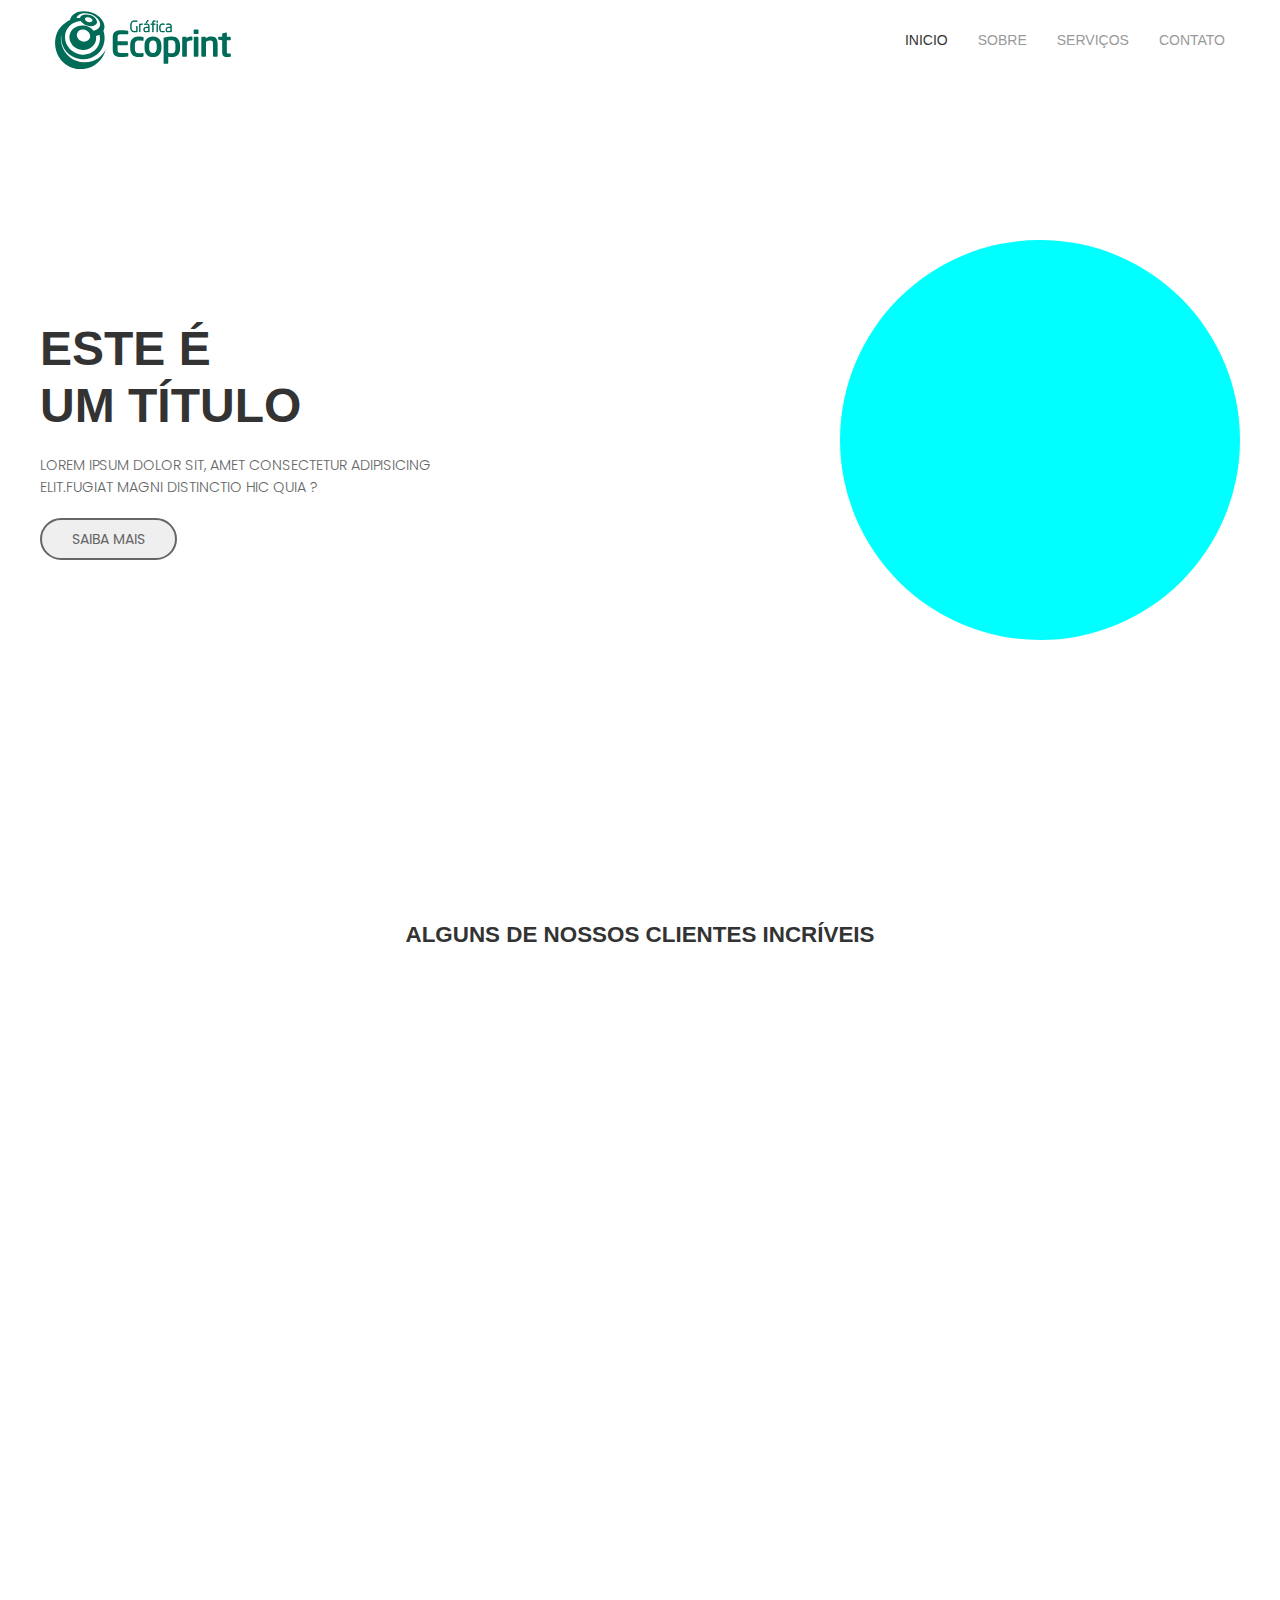
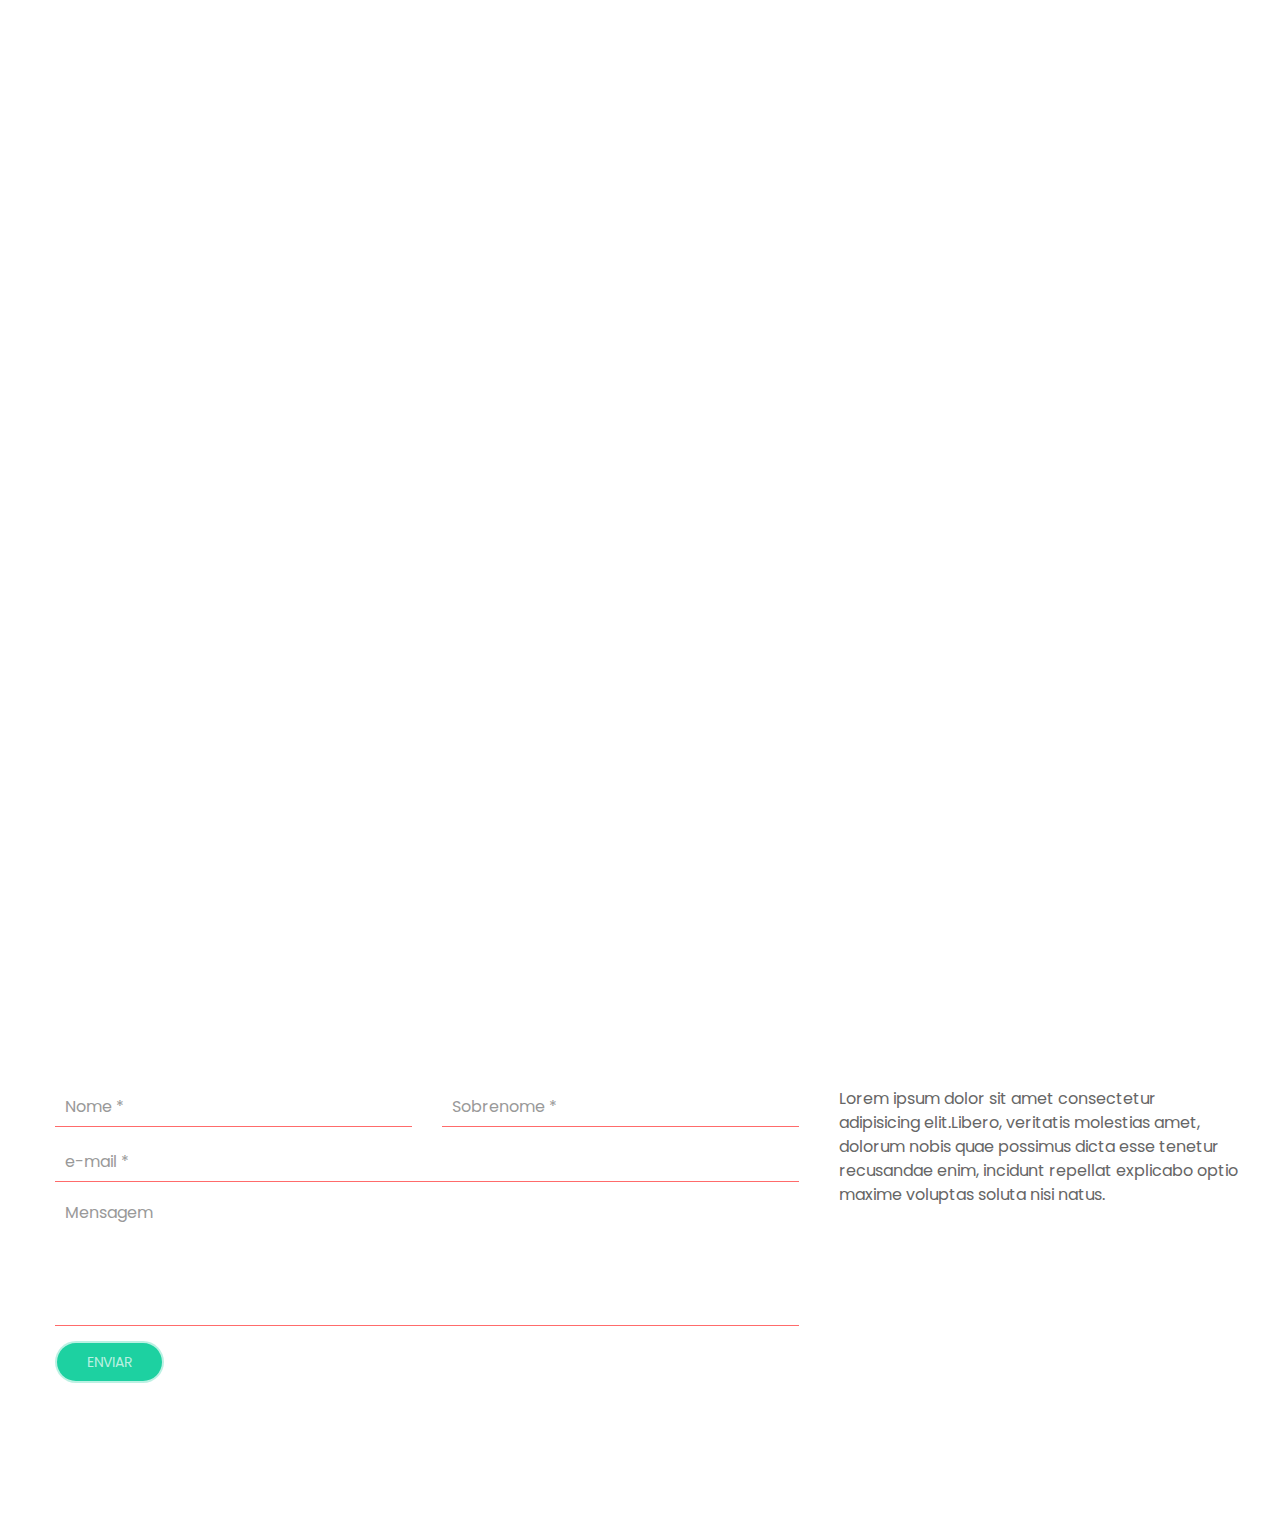
==== index.html @ ef85178a "adicionado form na home e correções no layout" ====
<!DOCTYPE html>
<html lang="pt-br">

<head>
    <meta charset="UTF-8">
    <meta name="viewport" content="width=device-width, initial-scale=1.0">
    <link rel="stylesheet" href="lib/css/style.css">
    <script src="lib/js/uikit.js"></script>
    <script src="lib/js/uikit-icons.js"></script>
</head>

<body>
    <header class="uk-container">
        <div class="uk-position-relative">
            <div class="uk-navbar-left">
                <a class="uk-navbar-item uk-logo" href="#"> <img src="lib/images/logoEcoprint.svg" alt="Bem Vindo à gráfica Ecoprint"> </a>
            </div>
            <div class="uk-position-top">
                <nav class="uk-navbar-container uk-navbar-transparent" uk-navbar>
                    <div class="uk-navbar-right">
                        <ul class="uk-navbar-nav">
                            <li class="uk-active"><a href="#"> Inicio</a></li>
                            <li><a href="#"> Sobre</a></li>
                            <li><a href="servicos.html"> Serviços</a></li>
                            <li><a href="#"> Contato</a></li>
                        </ul>
                    </div>
                </nav>
            </div>
        </div>
        <section class="section uk-section uk-flex uk-flex-row">
            <header class="uk-panel uk-panel-box">
                <h1> Este é <br> um Título</h1>
                <p> Lorem ipsum dolor sit, amet consectetur adipisicing elit.Fugiat magni distinctio hic quia ?</p>
                <button class="uk-button ecoBtn ">Saiba Mais</button>
            </header>
            <div class="objCircle"></div>
        </section>
    </header>
    <div class="uk-padding"></div>
    <section class="uk-container">
        <header class="uk-text-center uk-padding " uk-scrollspy="cls: uk-animation-slide-bottom; repeat: false; delay: 700; offset: 1303">
            <h2 class=" uk-text-uppercase"> Alguns de nossos clientes incríveis</h2>
        </header>
        <div uk-slider="autoplay:true; autoplay-interval: 3000 " uk-scrollspy="cls: uk-animation-slide-top; repeat: false; delay: 700">
            <ul class="uk-slider-items uk-child-width-1-5@s uk-child-width-1-3 uk-grid-small " uk-grid>
                <li>
                    <div>
                        <img src="lib/images/customer/farmace.png " alt="Farmace ">
                    </div>
                </li>
                <li>
                    <div>
                        <img src="lib/images/customer/sabao-jua.png " alt="Sabão Jua">
                    </div>
                </li>
                <li>
                    <div>
                        <img src="lib/images/customer/unimed.png " alt="Unimed">
                    </div>
                </li>
                <li>
                    <div>
                        <img src="lib/images/customer/vicente lemos.png " alt="Vicente Lemos ">
                    </div>
                </li>
                <li>
                    <div>
                        <img src="lib/images/customer/clinica de olhos.png " alt="Cclinica de olhos ">
                    </div>
                </li>
                <li>
                    <div>
                        <img src="lib/images/customer/clinimagem.png " alt="Clinimagem ">
                    </div>
                </li>
                <li>
                    <div>
                        <img src="lib/images/customer/cajuina.png " alt="Cajuina São Geraldo ">
                    </div>
                </li>
            </ul>
        </div>
    </section>
    <!-- FIM cliente -->
    <div class="services uk-container uk-continer-xlarge ">
        <article class="uk-flex uk-flex-row uk-flex-wrap ">
            <div class="shape uk-float-right bgBlue" uk-scrollspy="cls: uk-animation-slide-left; repeat: false; delay: 1000">
                <img src="lib/images/machines/digital.png " alt="Impressora Plotter " width="600px ">
            </div>
            <div class="uk-align-center ">
                <header class="uk-text-center uk-text-left@s" uk-scrollspy="cls: uk-animation-slide-right; repeat: false; delay: 1000">
                    <h1 class="yellow "> Impressão<br> Digital </h1>
                    <p>Lorem ipsum dolor sit, amet consectetur<br> adipisicing elit.Fugiat magni distinctio hic quia ?</p>
                    <a href="servicos.html">
                        <button class="uk-button ecoBtn bgYellow uk-light "> Serviços </button>
                    </a>
                </header>
            </div>
        </article>
        <article class="uk-margin uk-flex uk-flex-row-reverse uk-flex-wrap ">
            <div class="shape uk-float-left bgPrimary" uk-scrollspy="cls: uk-animation-slide-right; repeat: false; delay: 1000">
                <img src="lib/images/machines/offset.png " alt="Impressora Offset " width="600px ">
            </div>
            <div class="uk-align-center ">
                <header class="uk-text-center uk-text-right@s " uk-scrollspy="cls: uk-animation-slide-left; repeat: false; delay: 1000">
                    <h1 class="blue "> Impressão<br>Offset</h1>
                    <p>
                        Lorem ipsum dolor sit, amet consectetur<br> adipisicing elit.Fugiat magni distinctio hic quia ?
                    </p>
                    <a href="servicos.html">
                        <button class=" uk-button ecoBtn bgBlue uk-light ">Serviços</button>
                    </a>
                </header>
            </div>
        </article>
        <article class="uk-margin uk-flex uk-flex-row uk-flex-wrap ">
            <div class="shape bgYellow uk-flex uk-flex-center " uk-scrollspy="cls: uk-animation-slide-left; repeat: false; delay: 1200">
                <img src="lib/images/machines/flexo.png " alt="Revisora " width="400px ">
            </div>
            <div class="uk-align-center ">
                <header class="uk-text-center uk-text-left@s " uk-scrollspy="cls: uk-animation-slide-right; repeat: false; delay: 1200">
                    <h1 class="red ">Impressão<br> Flexográfica</h1>
                    <p>
                        Lorem ipsum dolor sit, amet consectetur<br> adipisicing elit.Fugiat magni distinctio hic quia ?
                    </p>
                    <a href="servicos.html">
                        <button class="uk-button ecoBtn bgRed uk-light ">
                            Serviços
                        </button>
                    </a>
                </header>
            </div>
        </article>
    </div>
    <section class="uk-container uk-continer-xlarge uk-margin-xlarge-top uk-margin-xlarge-bottom uk-flex ">
        <div class="form uk-margin-right ">
            <form action=" " method="post " class="uk-grid-small " uk-grid>
                <div class="uk-width-1-2@s ">
                    <input class="uk-input " type="text " placeholder="Nome * " required>
                </div>
                <div class="uk-width-1-2@s ">
                    <input class="uk-input " type="text " placeholder="Sobrenome * " required>
                </div>
                <div class="uk-width-1-1@s ">
                    <input class="uk-input " type="email " placeholder="e-mail * " required>
                </div>
                <div>
                    <textarea class="uk-textarea " cols="70 " rows="5 " placeholder="Mensagem " required style="resize: none "></textarea>
                </div>
                <div>
                    <button class="uk-button ecoBtn bgPrimary uk-light ">Enviar</button>
                </div>
            </form>
        </div>
        <div class="info uk-width-responsive uk-margin-left ">
            Lorem ipsum dolor sit amet consectetur adipisicing elit.Libero, veritatis molestias amet, dolorum nobis quae possimus dicta esse tenetur recusandae enim, incidunt repellat explicabo optio maxime voluptas soluta nisi natus.
        </div>
    </section>
</body>

</html>
---- lib/css/style.css ----
@import url("root.css");
@import url("styleQuery.css");
@import url("uikit.css");
@import url("uikit-rtl.css");
.section {
    justify-content: space-between;
    align-items: center;
    min-height: 80vh;
}

.section header {
    min-width: 400px;
    max-width: 400px;
}

.section header h1 {
    font-size: 3em;
    font-weight: 800;
    text-transform: uppercase;
}

.section header p {
    font-size: .9em;
    font-weight: 300;
    text-transform: uppercase;
}

.ecoBtn {
    border-radius: 24px;
    border: 2px solid;
}

.objCircle {
    background-color: aqua;
    width: 400px;
    height: 400px;
    border-radius: 50%;
}

.uk-text-center h2 {
    font-size: 1.4em;
    font-weight: 600;
}

article {
    width: 100%;
    margin: 40px auto;
    display: flex;
    flex-direction: row;
    align-items: center;
    justify-content: space-between;
}

article header h1 {
    font-size: 2em;
    font-weight: 800;
    text-transform: uppercase;
}

.shape {
    border-radius: 12px;
    width: 600px;
}

.shape img {
    padding: 20px;
}

.services article {
    padding: 10px 0;
}

.uk-input,
.uk-textarea {
    border: none;
    border-bottom: solid 1.8px;
}

input:invalid,
textarea:invalid {
    color: var(--red);
    border-color: var(--red);
}


/* SERVICES */

.about h1 {
    color: white;
    font-weight: 700;
}

.border {
    margin: 0 auto 10px auto;
    border-radius: 50px;
    width: 200px;
    height: 5px;
    background-color: var(--green-hover);
}

.about p {
    width: 400px;
    text-align: center;
    margin: 0 auto;
    letter-spacing: 0.4px;
    color: white;
}


/* END SERVICES */
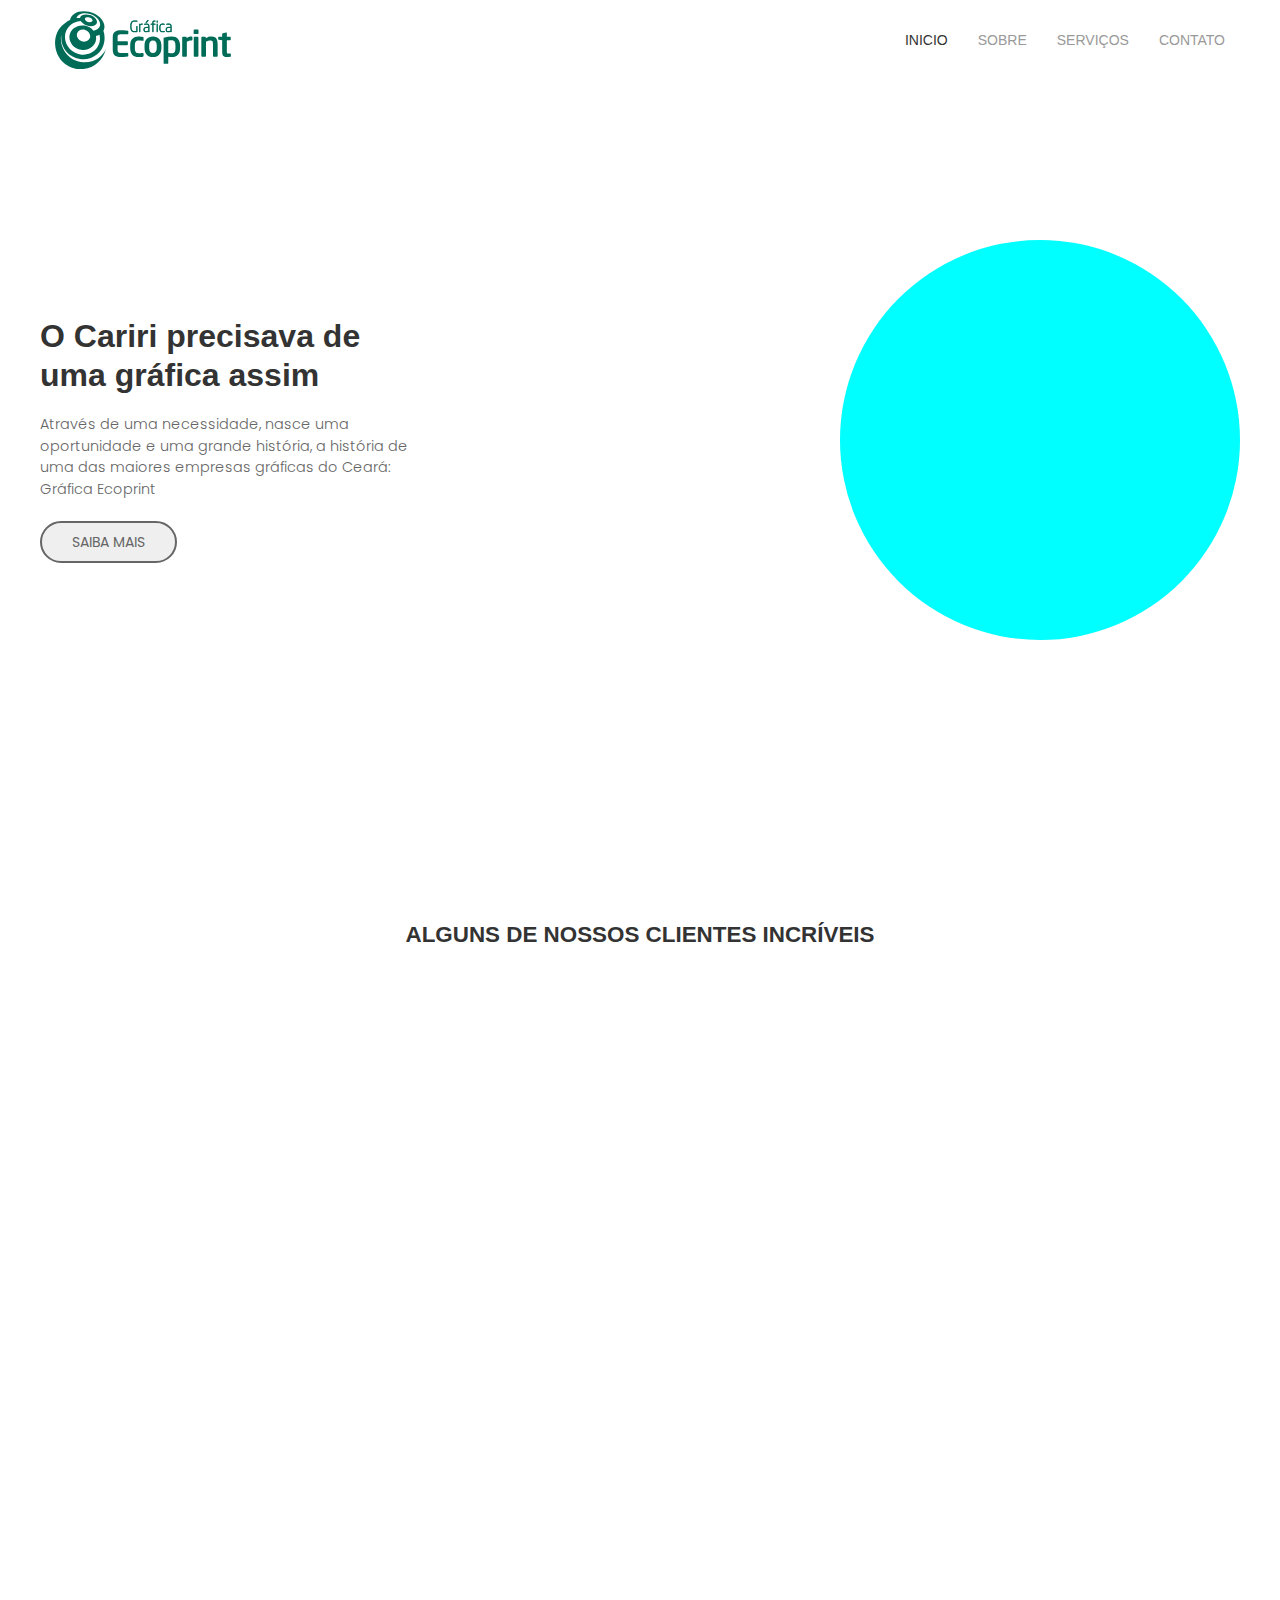
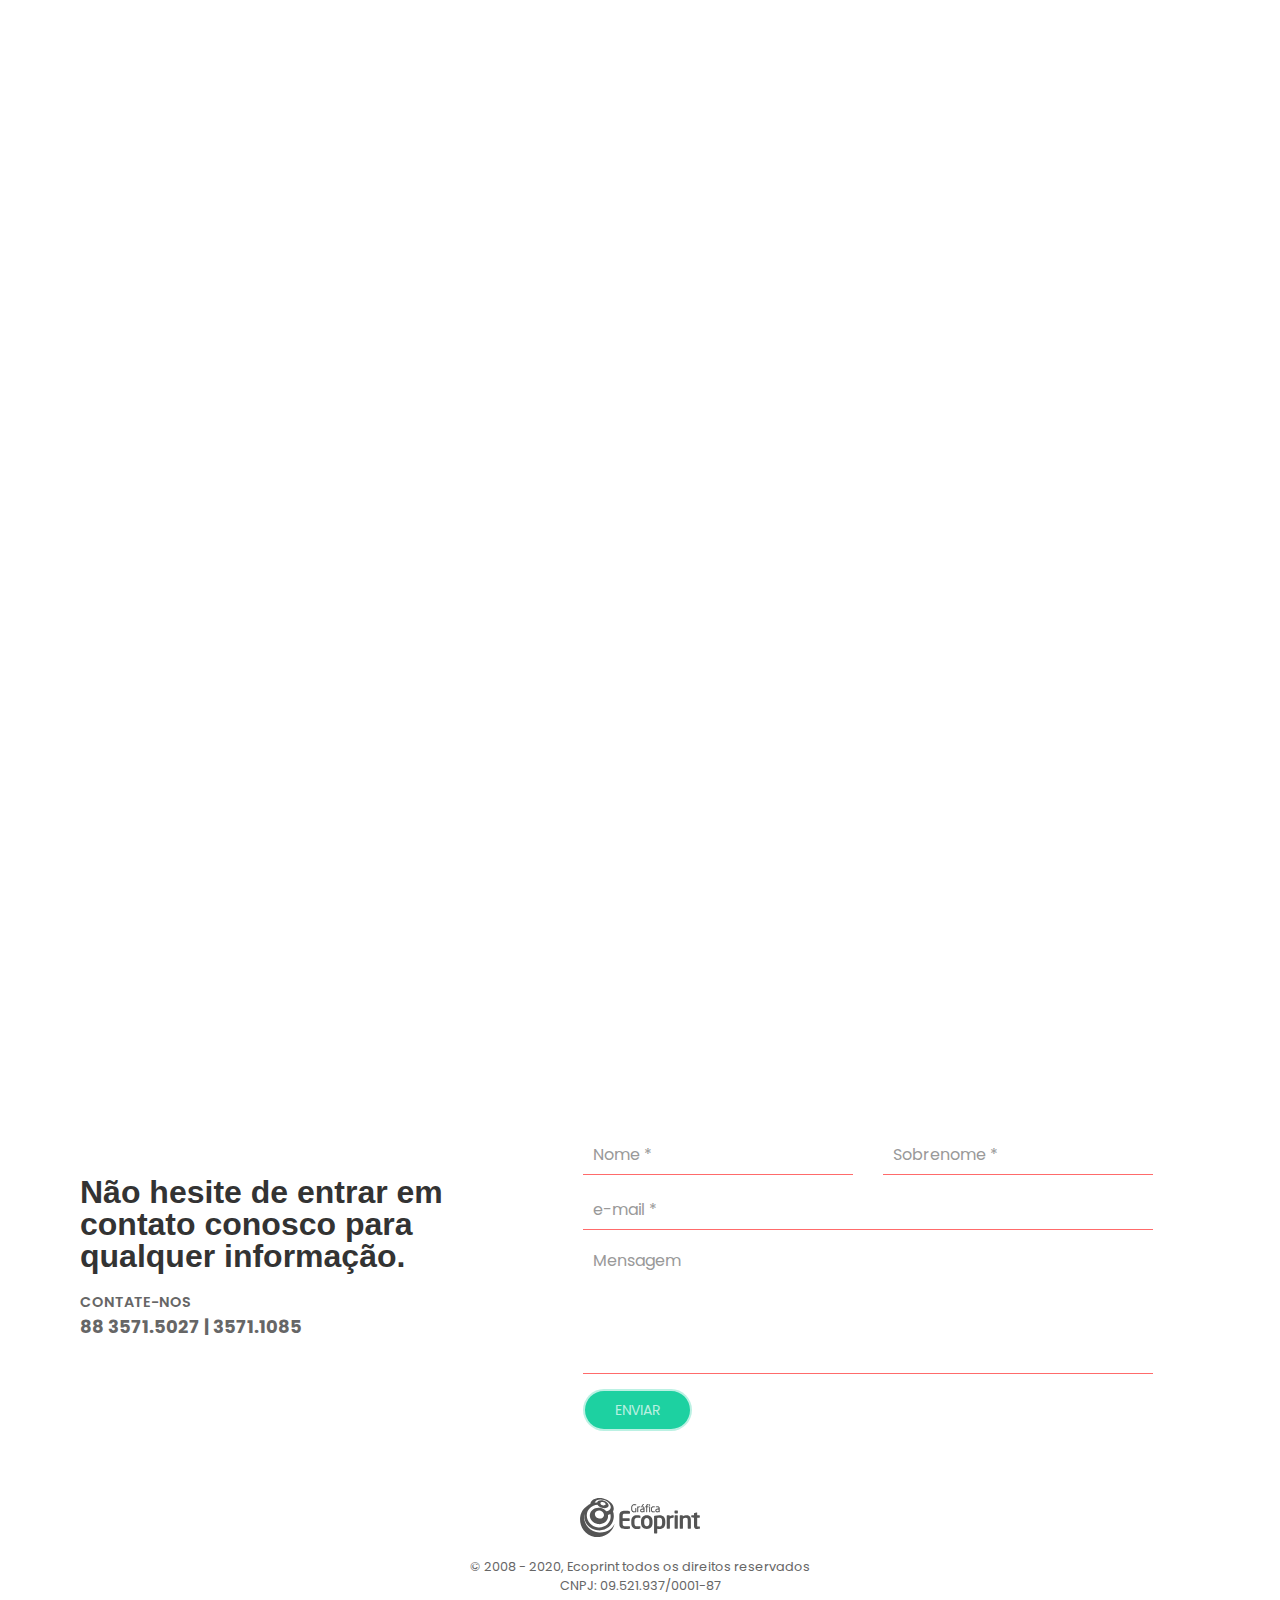
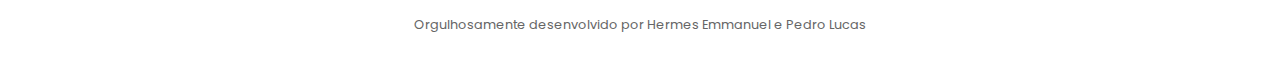
==== commit 5ac97987: "finalização do formulario e footer" ====
--- a/index.html
+++ b/index.html
@@ -10,12 +10,13 @@
 </head>
 
 <body>
-    <header class="uk-container">
+    <header class="uk-container" id="top">
         <div class="uk-position-relative">
             <div class="uk-navbar-left">
-                <a class="uk-navbar-item uk-logo" href="#"> <img src="lib/images/logoEcoprint.svg" alt="Bem Vindo à gráfica Ecoprint"> </a>
-            </div>
-            <div class="uk-position-top">
+                <a class="uk-navbar-item uk-logo" href="#"> <img src="lib/images/logoEcoprint.svg"
+                        alt="Bem Vindo à gráfica Ecoprint"> </a>
+            </div>
+            <div class="uk-position-top uk-visible@m">
                 <nav class="uk-navbar-container uk-navbar-transparent" uk-navbar>
                     <div class="uk-navbar-right">
                         <ul class="uk-navbar-nav">
@@ -27,56 +28,79 @@
                     </div>
                 </nav>
             </div>
-        </div>
+            <nav class="uk-navbar uk-position-top uk-hidden@m">
+                <div class="uk-navbar-right ">
+                    <a class="uk-navbar-toggle" uk-navbar-toggle-icon uk-toggle="target: #offcanvas-nav-primary"></a>
+                </div>
+            </nav>
+            <!-- offcanva -->
+
+            <div id="offcanvas-nav-primary" uk-offcanvas="mode: reveal">
+                <div class="uk-offcanvas-bar uk-flex uk-flex-column">
+                    <button class="uk-offcanvas-close" type="button" uk-close></button>
+                    <ul class="uk-nav uk-nav-primary uk-nav-center uk-margin-auto-vertical">
+                        <li><a href="#">Incio</a></li>
+                        <li><a href="#">Sobre</a></li>
+                        <li><a href="servicos.html">Serviços</a></li>
+                        <li><a href="#">Contato</a></li>
+                    </ul>
+                </div>
+            </div>
+            <!-- end offcanva -->
+        </div>
+
         <section class="section uk-section uk-flex uk-flex-row">
             <header class="uk-panel uk-panel-box">
-                <h1> Este é <br> um Título</h1>
-                <p> Lorem ipsum dolor sit, amet consectetur adipisicing elit.Fugiat magni distinctio hic quia ?</p>
-                <button class="uk-button ecoBtn ">Saiba Mais</button>
+                <h1> O Cariri precisava de<br> uma gráfica assim</h1>
+                <p> Através de uma necessidade, nasce uma oportunidade e uma grande história, a história de uma das
+                    maiores empresas gráficas do Ceará: Gráfica Ecoprint</p>
+                <button class="uk-button ecoBtn">Saiba Mais</button>
             </header>
             <div class="objCircle"></div>
         </section>
     </header>
     <div class="uk-padding"></div>
-    <section class="uk-container">
-        <header class="uk-text-center uk-padding " uk-scrollspy="cls: uk-animation-slide-bottom; repeat: false; delay: 700; offset: 1303">
-            <h2 class=" uk-text-uppercase"> Alguns de nossos clientes incríveis</h2>
+    <section class="uk-container uk-container-large">
+        <header class="uk-text-center uk-padding "
+            uk-scrollspy="cls: uk-animation-slide-bottom; repeat: false; delay: 700; offset: 1303">
+            <h2 class="uk-text-uppercase">Alguns de nossos clientes incríveis</h2>
         </header>
-        <div uk-slider="autoplay:true; autoplay-interval: 3000 " uk-scrollspy="cls: uk-animation-slide-top; repeat: false; delay: 700">
-            <ul class="uk-slider-items uk-child-width-1-5@s uk-child-width-1-3 uk-grid-small " uk-grid>
-                <li>
-                    <div>
-                        <img src="lib/images/customer/farmace.png " alt="Farmace ">
-                    </div>
-                </li>
-                <li>
-                    <div>
-                        <img src="lib/images/customer/sabao-jua.png " alt="Sabão Jua">
-                    </div>
-                </li>
-                <li>
-                    <div>
-                        <img src="lib/images/customer/unimed.png " alt="Unimed">
-                    </div>
-                </li>
-                <li>
-                    <div>
-                        <img src="lib/images/customer/vicente lemos.png " alt="Vicente Lemos ">
-                    </div>
-                </li>
-                <li>
-                    <div>
-                        <img src="lib/images/customer/clinica de olhos.png " alt="Cclinica de olhos ">
-                    </div>
-                </li>
-                <li>
-                    <div>
-                        <img src="lib/images/customer/clinimagem.png " alt="Clinimagem ">
-                    </div>
-                </li>
-                <li>
-                    <div>
-                        <img src="lib/images/customer/cajuina.png " alt="Cajuina São Geraldo ">
+        <div uk-slider="autoplay:true; autoplay-interval: 2500 "
+            uk-scrollspy="cls: uk-animation-slide-top; repeat: false; delay: 700">
+            <ul class="uk-slider-items uk-child-width-1-6@s uk-child-width-1-3 uk-grid-small " uk-grid>
+                <li>
+                    <div>
+                        <img src="lib/images/customer/farmace.png " alt="Farmace " width="130px">
+                    </div>
+                </li>
+                <li>
+                    <div>
+                        <img src="lib/images/customer/sabao-jua.png " alt="Sabão Jua" width="130px">
+                    </div>
+                </li>
+                <li>
+                    <div>
+                        <img src="lib/images/customer/unimed.png " alt="Unimed" width="130px">
+                    </div>
+                </li>
+                <li>
+                    <div>
+                        <img src="lib/images/customer/vicente lemos.png " alt="Vicente Lemos " width="130px">
+                    </div>
+                </li>
+                <li>
+                    <div>
+                        <img src="lib/images/customer/clinica de olhos.png " alt="Cclinica de olhos " width="130px">
+                    </div>
+                </li>
+                <li>
+                    <div>
+                        <img src="lib/images/customer/clinimagem.png " alt="Clinimagem " width="130px">
+                    </div>
+                </li>
+                <li>
+                    <div>
+                        <img src="lib/images/customer/cajuina.png " alt="Cajuina São Geraldo " width="130px">
                     </div>
                 </li>
             </ul>
@@ -84,14 +108,17 @@
     </section>
     <!-- FIM cliente -->
     <div class="services uk-container uk-continer-xlarge ">
-        <article class="uk-flex uk-flex-row uk-flex-wrap ">
-            <div class="shape uk-float-right bgBlue" uk-scrollspy="cls: uk-animation-slide-left; repeat: false; delay: 1000">
-                <img src="lib/images/machines/digital.png " alt="Impressora Plotter " width="600px ">
+        <article class="uk-flex uk-flex-row uk-flex-wrap uk-flex-wrap-stretch">
+            <div class="shape uk-float-right bgBlue uk-align-center"
+                uk-scrollspy="cls: uk-animation-slide-left; repeat: false; delay: 1000">
+                <img src="lib/images/machines/digital.png " alt="Impressora Plotter " max-width="600px ">
             </div>
             <div class="uk-align-center ">
-                <header class="uk-text-center uk-text-left@s" uk-scrollspy="cls: uk-animation-slide-right; repeat: false; delay: 1000">
-                    <h1 class="yellow "> Impressão<br> Digital </h1>
-                    <p>Lorem ipsum dolor sit, amet consectetur<br> adipisicing elit.Fugiat magni distinctio hic quia ?</p>
+                <header class="uk-text-center uk-text-left@m"
+                    uk-scrollspy="cls: uk-animation-slide-right; repeat: false; delay: 1000">
+                    <h1 class="yellow "> Comunicação<br> Visual </h1>
+                    <p>Lorem ipsum dolor sit, amet consectetur<br> adipisicing elit.Fugiat magni distinctio hic quia ?
+                    </p>
                     <a href="servicos.html">
                         <button class="uk-button ecoBtn bgYellow uk-light "> Serviços </button>
                     </a>
@@ -99,11 +126,13 @@
             </div>
         </article>
         <article class="uk-margin uk-flex uk-flex-row-reverse uk-flex-wrap ">
-            <div class="shape uk-float-left bgPrimary" uk-scrollspy="cls: uk-animation-slide-right; repeat: false; delay: 1000">
-                <img src="lib/images/machines/offset.png " alt="Impressora Offset " width="600px ">
+            <div class="shape uk-float-left bgPrimary uk-align-center"
+                uk-scrollspy="cls: uk-animation-slide-right; repeat: false; delay: 1000">
+                <img src="lib/images/machines/offset.png " alt="Impressora Offset" width="600px ">
             </div>
             <div class="uk-align-center ">
-                <header class="uk-text-center uk-text-right@s " uk-scrollspy="cls: uk-animation-slide-left; repeat: false; delay: 1000">
+                <header class="uk-text-center uk-text-right@m "
+                    uk-scrollspy="cls: uk-animation-slide-left; repeat: false; delay: 1000">
                     <h1 class="blue "> Impressão<br>Offset</h1>
                     <p>
                         Lorem ipsum dolor sit, amet consectetur<br> adipisicing elit.Fugiat magni distinctio hic quia ?
@@ -115,12 +144,14 @@
             </div>
         </article>
         <article class="uk-margin uk-flex uk-flex-row uk-flex-wrap ">
-            <div class="shape bgYellow uk-flex uk-flex-center " uk-scrollspy="cls: uk-animation-slide-left; repeat: false; delay: 1200">
+            <div class="shape bgYellow uk-flex uk-flex-center uk-float-right uk-align-center"
+                uk-scrollspy="cls: uk-animation-slide-left; repeat: false; delay: 1000">
                 <img src="lib/images/machines/flexo.png " alt="Revisora " width="400px ">
             </div>
             <div class="uk-align-center ">
-                <header class="uk-text-center uk-text-left@s " uk-scrollspy="cls: uk-animation-slide-right; repeat: false; delay: 1200">
-                    <h1 class="red ">Impressão<br> Flexográfica</h1>
+                <header class="uk-text-center uk-text-left@m "
+                    uk-scrollspy="cls: uk-animation-slide-right; repeat: false; delay: 1000">
+                    <h1 class="red">Impressão<br> Flexográfica</h1>
                     <p>
                         Lorem ipsum dolor sit, amet consectetur<br> adipisicing elit.Fugiat magni distinctio hic quia ?
                     </p>
@@ -133,8 +164,13 @@
             </div>
         </article>
     </div>
-    <section class="uk-container uk-continer-xlarge uk-margin-xlarge-top uk-margin-xlarge-bottom uk-flex ">
-        <div class="form uk-margin-right ">
+    <section class="uk-container contact">
+        <div class="section2 uk-float-left">
+            <h2> Não hesite de entrar em
+                contato conosco para qualquer informação. </h2>
+            <p>Contate-nos<br><span>88 3571.5027 | 3571.1085</span></p>
+        </div>
+        <div class="form uk-align-center">
             <form action=" " method="post " class="uk-grid-small " uk-grid>
                 <div class="uk-width-1-2@s ">
                     <input class="uk-input " type="text " placeholder="Nome * " required>
@@ -146,17 +182,24 @@
                     <input class="uk-input " type="email " placeholder="e-mail * " required>
                 </div>
                 <div>
-                    <textarea class="uk-textarea " cols="70 " rows="5 " placeholder="Mensagem " required style="resize: none "></textarea>
+                    <textarea class="uk-textarea " cols="70 " rows="5 " placeholder="Mensagem " required
+                        style="resize: none"></textarea>
                 </div>
                 <div>
                     <button class="uk-button ecoBtn bgPrimary uk-light ">Enviar</button>
                 </div>
             </form>
         </div>
-        <div class="info uk-width-responsive uk-margin-left ">
-            Lorem ipsum dolor sit amet consectetur adipisicing elit.Libero, veritatis molestias amet, dolorum nobis quae possimus dicta esse tenetur recusandae enim, incidunt repellat explicabo optio maxime voluptas soluta nisi natus.
-        </div>
     </section>
+    <footer class="uk-paddiing-large uk-margin uk-height-small ">
+
+        <a class="logo" href="#top" uk-scroll><img src="lib/images/logoEcoprint.svg" alt="Bem Vindo à gráfica Ecoprint"
+                width="120px"></a>
+
+        <p>© 2008 - 2020, Ecoprint todos os direitos reservados<br>
+            CNPJ: 09.521.937/0001-87</p>
+        <div>Orgulhosamente desenvolvido por Hermes Emmanuel e Pedro Lucas</div>
+    </footer>
 </body>
 
 </html>--- a/lib/css/style.css
+++ b/lib/css/style.css
@@ -14,15 +14,15 @@
 }
 
 .section header h1 {
-    font-size: 3em;
+    font-size: 2em;
     font-weight: 800;
-    text-transform: uppercase;
+    /* text-transform: uppercase; */
 }
 
 .section header p {
     font-size: .9em;
     font-weight: 300;
-    text-transform: uppercase;
+    /* text-transform: uppercase; */
 }
 
 .ecoBtn {
@@ -40,6 +40,16 @@
 .uk-text-center h2 {
     font-size: 1.4em;
     font-weight: 600;
+}
+
+.uk-slider-items li div img{
+    filter: grayscale(100%);
+    transition: 0.7;
+}
+
+.uk-slider-items li div img:hover{
+    filter: grayscale(0%);
+    transition: 0.7;
 }
 
 article {
@@ -84,6 +94,9 @@
 
 
 /* SERVICES */
+.services{
+    margin-top: 60px;
+}
 
 .about h1 {
     color: white;
@@ -107,4 +120,62 @@
 }
 
 
-/* END SERVICES */+/* END SERVICES */
+
+/* CONTACT*/
+.contact{
+    margin: 60px auto;
+    display: flex;
+    align-items: center;
+    justify-content: center;
+    flex-wrap: wrap;
+}
+
+.contact form {
+    min-width: 250px;
+    max-width: 600px;
+}
+.section2 {
+    min-width: 250px;
+    width:  400px;
+    justify-content: space-between;
+    margin-left: 40px;
+}
+
+.section2 h2 {
+    /* font-size: 3em; */
+    font-weight: 700;
+    line-height: 1;
+}
+
+.section2 p {
+    font-size: .9em;
+    font-weight: 600;
+    text-transform: uppercase;
+}
+
+.section2 p span{
+    font-size: large;
+    font-weight:700;
+}
+
+footer{
+    display: flex;
+    flex-direction: column;
+    justify-content: center;
+    align-items: center;
+    font-size: 0.8em;
+    text-align: center;
+}
+
+footer .logo{
+    max-width: 130px;
+    filter: grayscale(100%);
+    transition: 0.7;
+}
+
+footer .logo:hover{
+    filter: grayscale(0);
+    transition: 0.7;
+}
+/*END CONTACT*/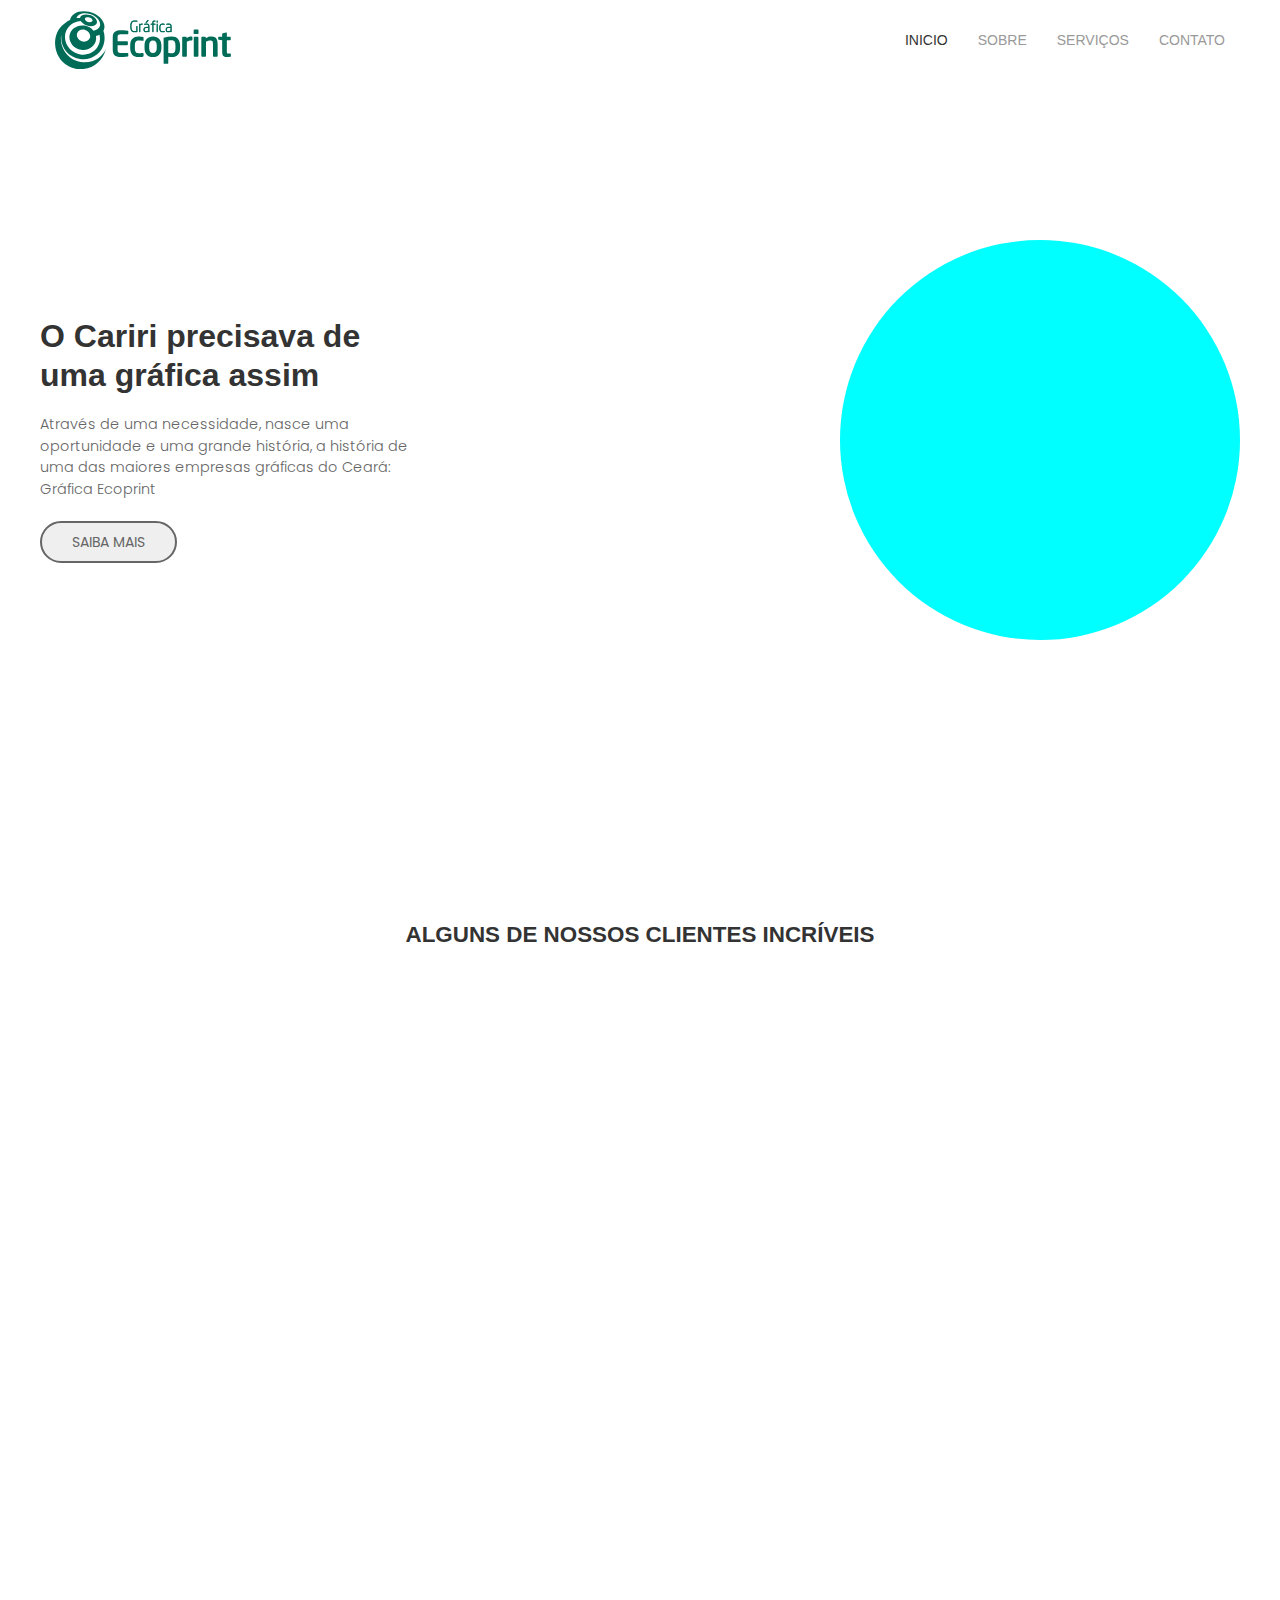
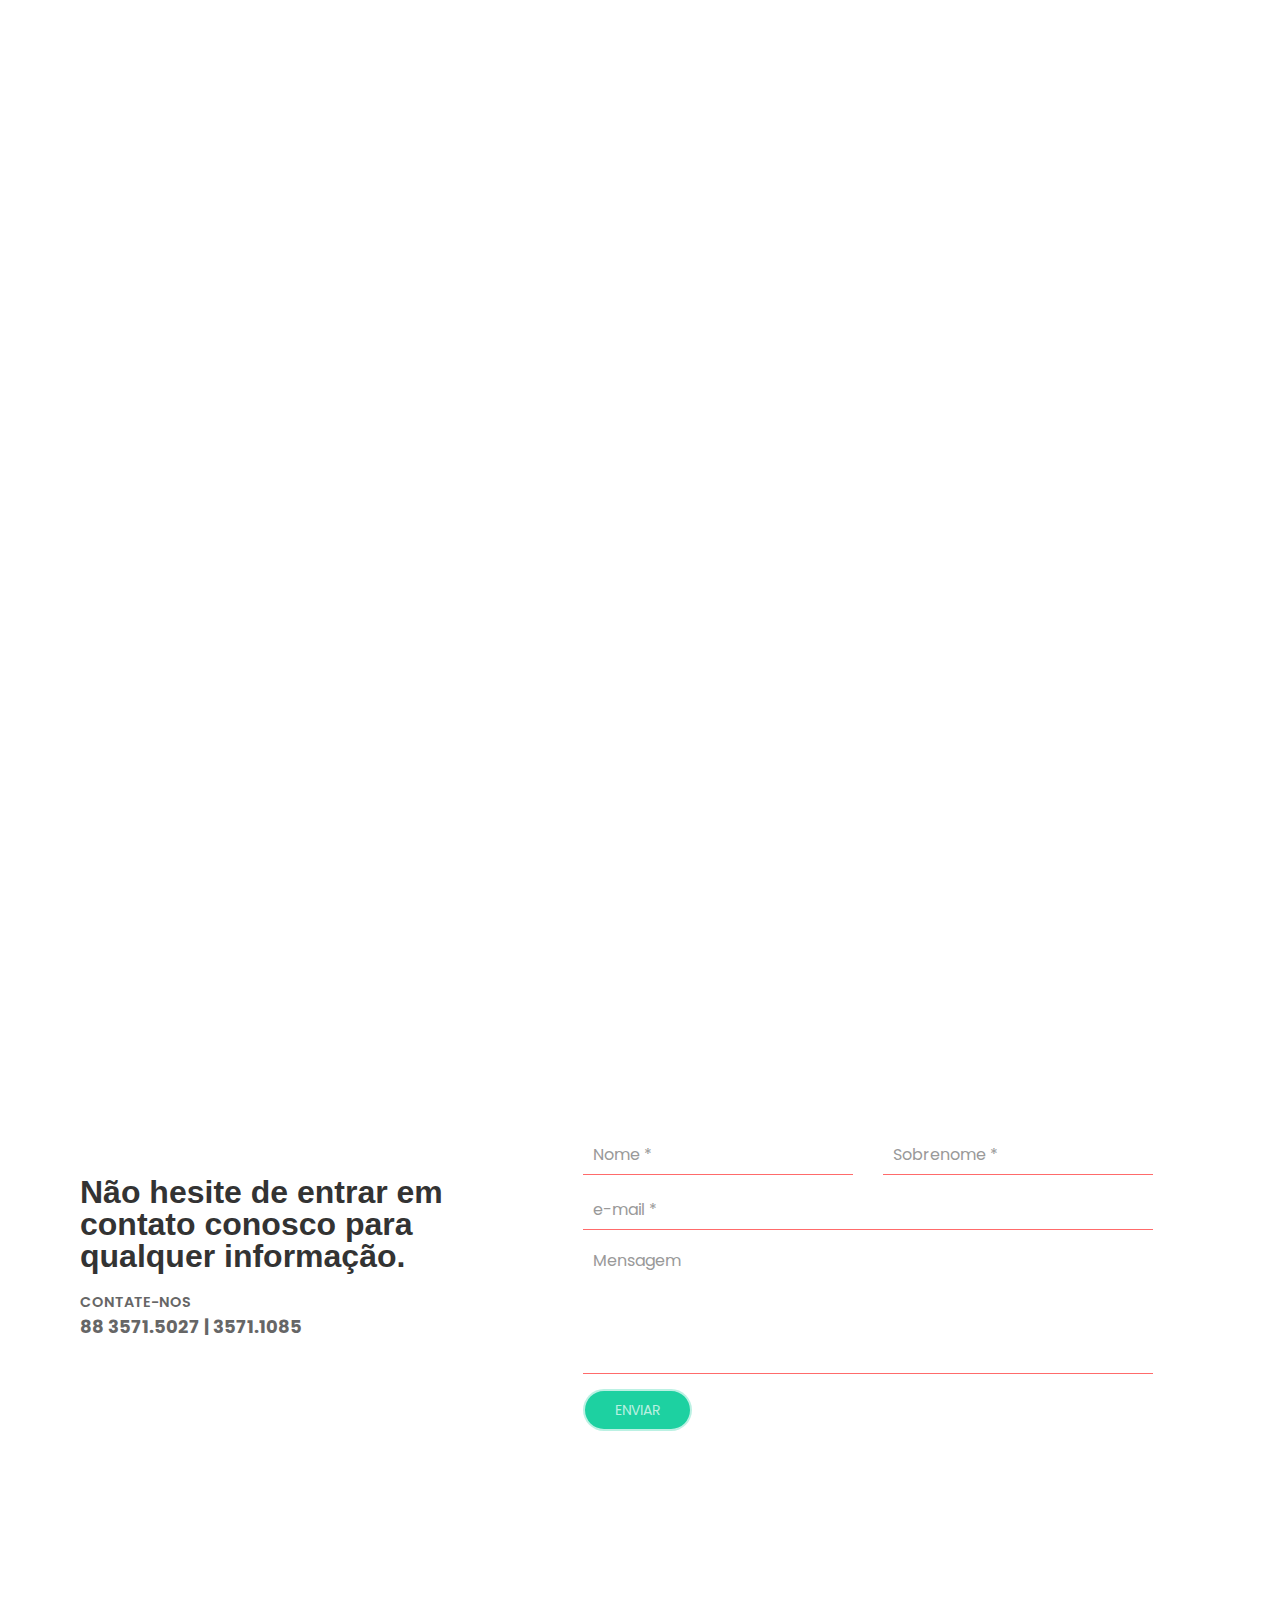
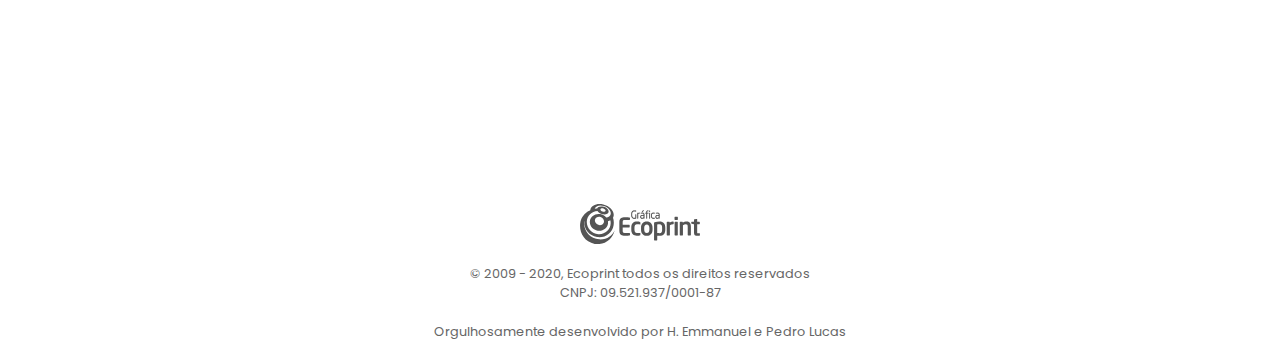
==== commit ab9fdc41: "contatos banners home" ====
--- a/index.html
+++ b/index.html
@@ -23,7 +23,7 @@
                             <li class="uk-active"><a href="#"> Inicio</a></li>
                             <li><a href="#"> Sobre</a></li>
                             <li><a href="servicos.html"> Serviços</a></li>
-                            <li><a href="#"> Contato</a></li>
+                            <li><a href="contato.html"> Contato</a></li>
                         </ul>
                     </div>
                 </nav>
@@ -35,14 +35,14 @@
             </nav>
             <!-- offcanva -->
 
-            <div id="offcanvas-nav-primary" uk-offcanvas="mode: reveal">
+            <div id="offcanvas-nav-primary" uk-offcanvas="mode: push">
                 <div class="uk-offcanvas-bar uk-flex uk-flex-column">
                     <button class="uk-offcanvas-close" type="button" uk-close></button>
                     <ul class="uk-nav uk-nav-primary uk-nav-center uk-margin-auto-vertical">
                         <li><a href="#">Incio</a></li>
                         <li><a href="#">Sobre</a></li>
                         <li><a href="servicos.html">Serviços</a></li>
-                        <li><a href="#">Contato</a></li>
+                        <li><a href="contato.html">Contato</a></li>
                     </ul>
                 </div>
             </div>
@@ -191,14 +191,14 @@
             </form>
         </div>
     </section>
-    <footer class="uk-paddiing-large uk-margin uk-height-small ">
+    <footer class="uk-paddiing-large uk-margin uk-height-large ">
 
         <a class="logo" href="#top" uk-scroll><img src="lib/images/logoEcoprint.svg" alt="Bem Vindo à gráfica Ecoprint"
                 width="120px"></a>
 
-        <p>© 2008 - 2020, Ecoprint todos os direitos reservados<br>
+        <p>© 2009 - 2020, Ecoprint todos os direitos reservados<br>
             CNPJ: 09.521.937/0001-87</p>
-        <div>Orgulhosamente desenvolvido por Hermes Emmanuel e Pedro Lucas</div>
+        <div>Orgulhosamente desenvolvido por H. Emmanuel e Pedro Lucas</div>
     </footer>
 </body>
 
--- a/lib/css/style.css
+++ b/lib/css/style.css
@@ -2,6 +2,11 @@
 @import url("styleQuery.css");
 @import url("uikit.css");
 @import url("uikit-rtl.css");
+
+.nav ul li a:active{
+    border-bottom: 3px solid red;
+}
+
 .section {
     justify-content: space-between;
     align-items: center;
@@ -162,7 +167,7 @@
 footer{
     display: flex;
     flex-direction: column;
-    justify-content: center;
+    justify-content: flex-end;
     align-items: center;
     font-size: 0.8em;
     text-align: center;
@@ -178,4 +183,8 @@
     filter: grayscale(0);
     transition: 0.7;
 }
+
+.uk-card-default{
+    box-shadow: 0 0px 0px rgba(0, 0, 0, 0);
+}
 /*END CONTACT*/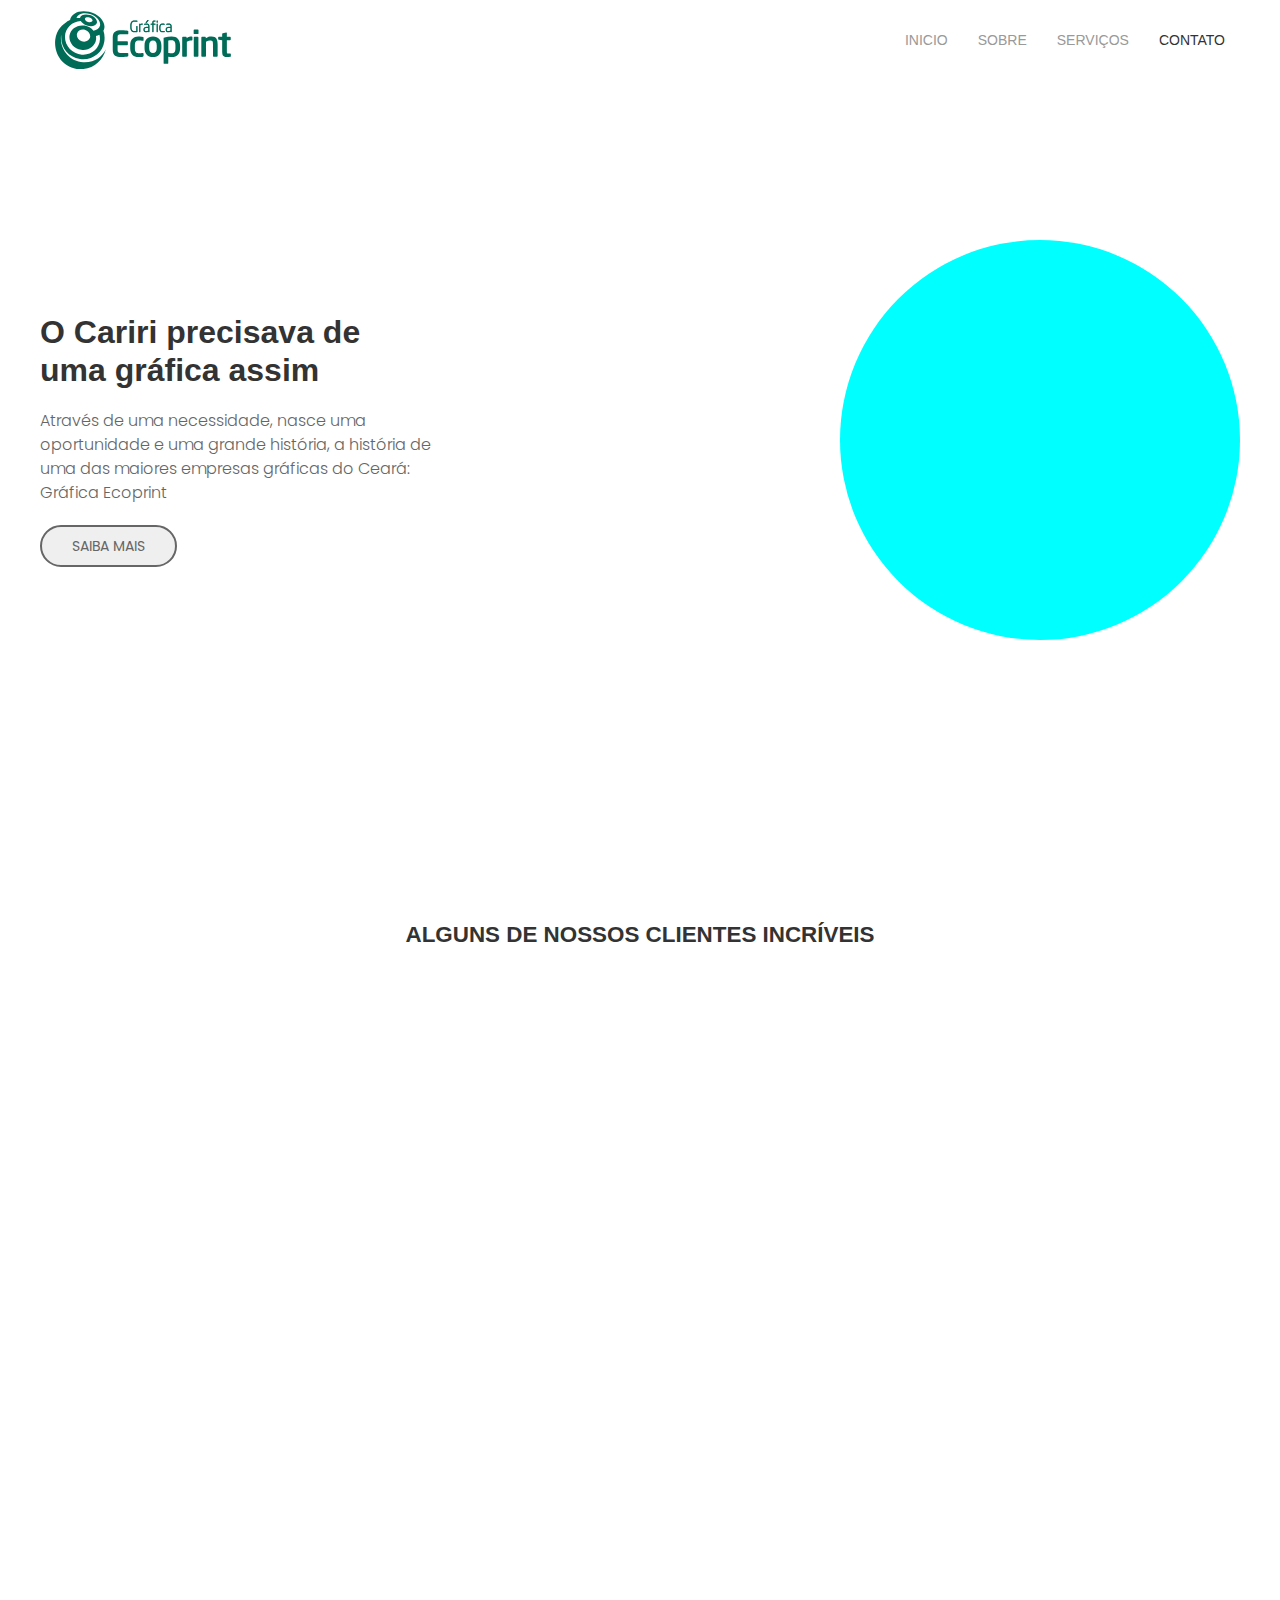
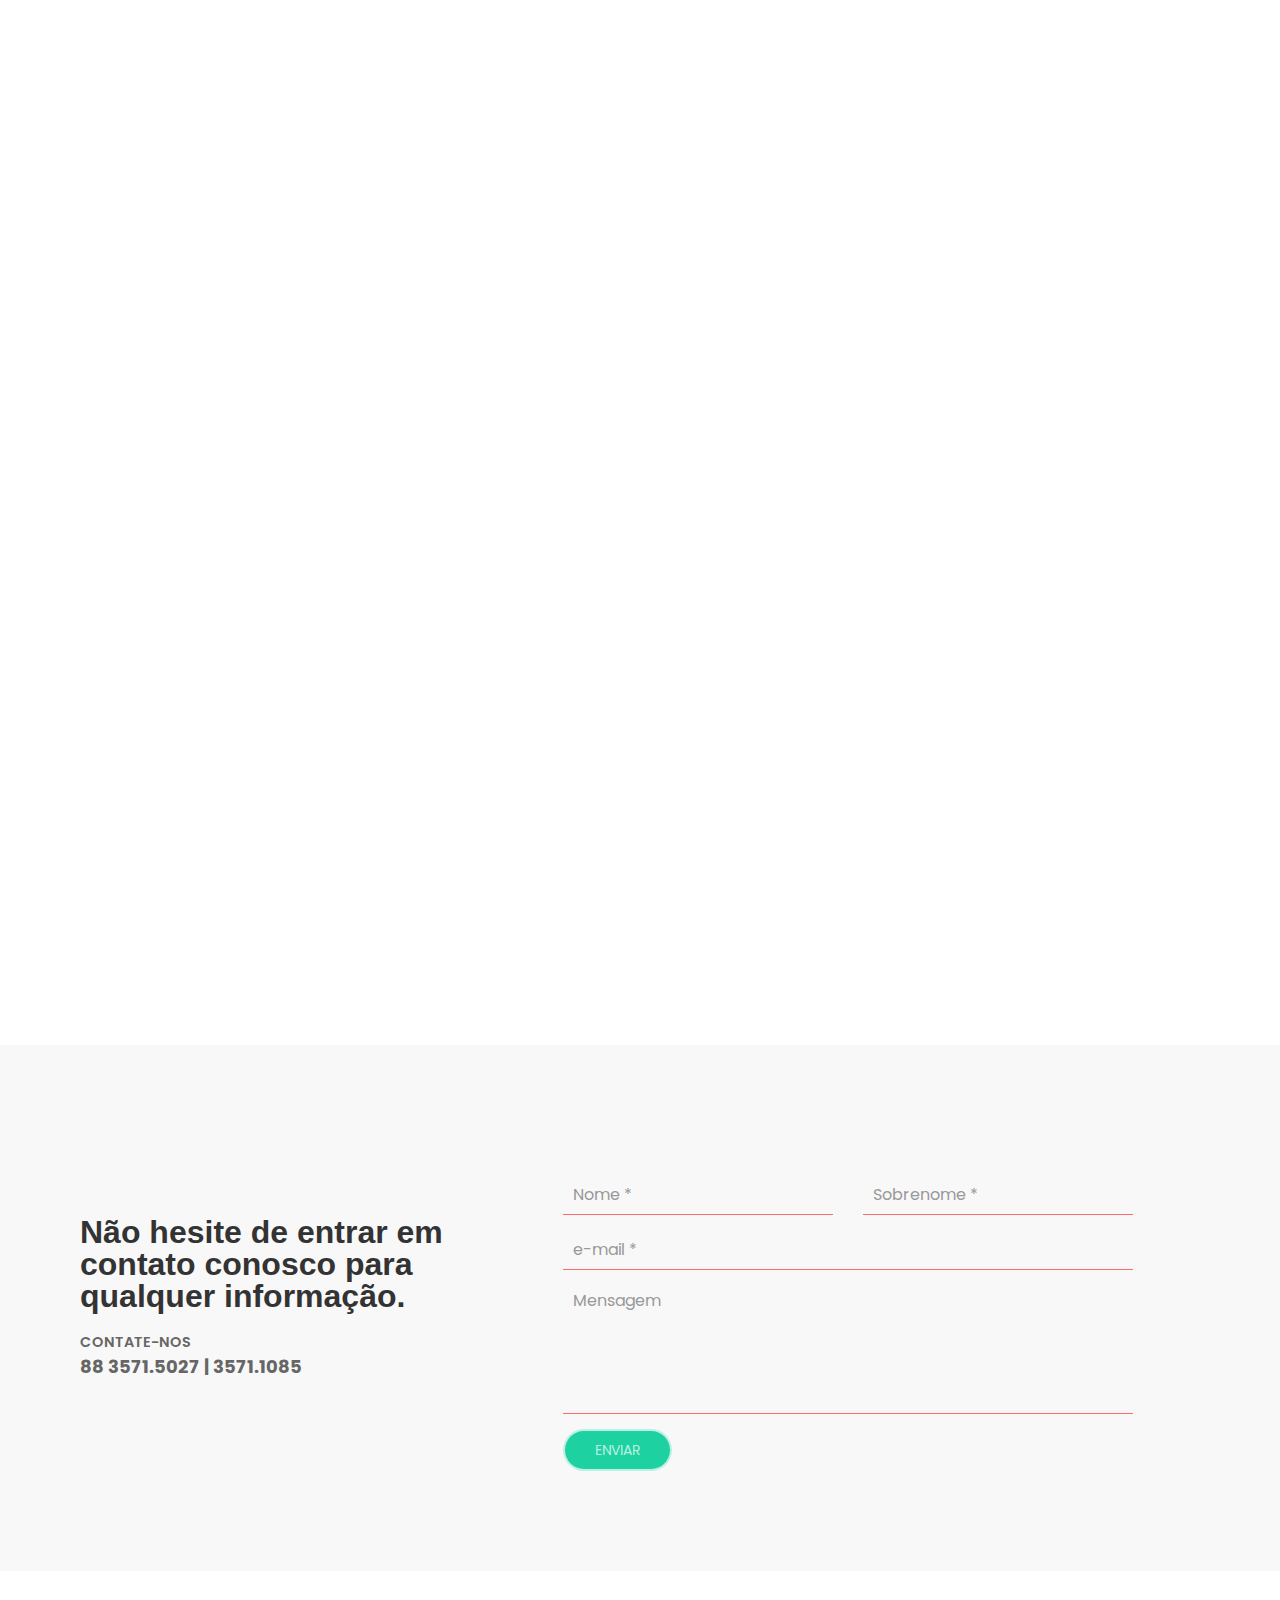
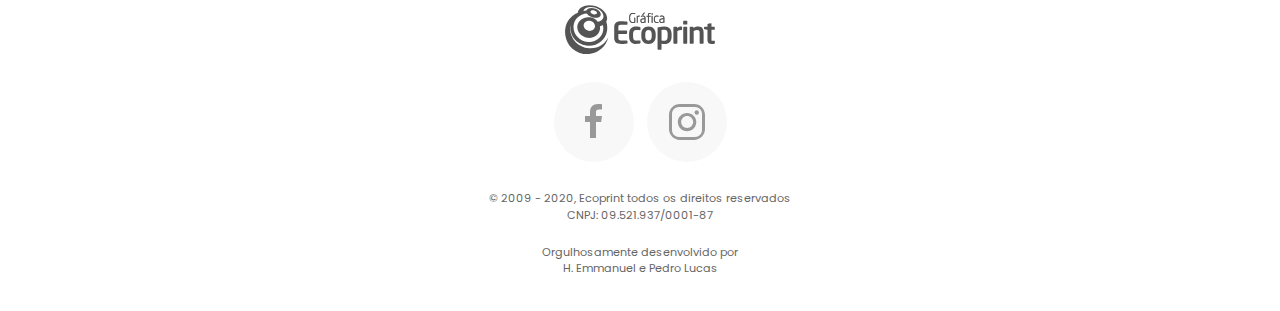
==== commit 15dd890a: "sobre e correções demais paginas" ====
--- a/index.html
+++ b/index.html
@@ -7,6 +7,7 @@
     <link rel="stylesheet" href="lib/css/style.css">
     <script src="lib/js/uikit.js"></script>
     <script src="lib/js/uikit-icons.js"></script>
+
 </head>
 
 <body>
@@ -20,10 +21,10 @@
                 <nav class="uk-navbar-container uk-navbar-transparent" uk-navbar>
                     <div class="uk-navbar-right">
                         <ul class="uk-navbar-nav">
-                            <li class="uk-active"><a href="#"> Inicio</a></li>
-                            <li><a href="#"> Sobre</a></li>
+                            <li><a href="index.html"> Inicio</a></li>
+                            <li><a href="sobre.html"> Sobre</a></li>
                             <li><a href="servicos.html"> Serviços</a></li>
-                            <li><a href="contato.html"> Contato</a></li>
+                            <li class="uk-active"><a href="contato.html"> Contato</a></li>
                         </ul>
                     </div>
                 </nav>
@@ -39,8 +40,8 @@
                 <div class="uk-offcanvas-bar uk-flex uk-flex-column">
                     <button class="uk-offcanvas-close" type="button" uk-close></button>
                     <ul class="uk-nav uk-nav-primary uk-nav-center uk-margin-auto-vertical">
-                        <li><a href="#">Incio</a></li>
-                        <li><a href="#">Sobre</a></li>
+                        <li><a href="index.html">Incio</a></li>
+                        <li><a href="sobre.html">Sobre</a></li>
                         <li><a href="servicos.html">Serviços</a></li>
                         <li><a href="contato.html">Contato</a></li>
                     </ul>
@@ -108,8 +109,8 @@
     </section>
     <!-- FIM cliente -->
     <div class="services uk-container uk-continer-xlarge ">
-        <article class="uk-flex uk-flex-row uk-flex-wrap uk-flex-wrap-stretch">
-            <div class="shape uk-float-right bgBlue uk-align-center"
+        <article class="uk-flex uk-flex-row uk-flex-wrap ">
+            <div class="shape bgBlue uk-align-center"
                 uk-scrollspy="cls: uk-animation-slide-left; repeat: false; delay: 1000">
                 <img src="lib/images/machines/digital.png " alt="Impressora Plotter " max-width="600px ">
             </div>
@@ -126,7 +127,7 @@
             </div>
         </article>
         <article class="uk-margin uk-flex uk-flex-row-reverse uk-flex-wrap ">
-            <div class="shape uk-float-left bgPrimary uk-align-center"
+            <div class="shape bgPrimary uk-align-center"
                 uk-scrollspy="cls: uk-animation-slide-right; repeat: false; delay: 1000">
                 <img src="lib/images/machines/offset.png " alt="Impressora Offset" width="600px ">
             </div>
@@ -144,7 +145,7 @@
             </div>
         </article>
         <article class="uk-margin uk-flex uk-flex-row uk-flex-wrap ">
-            <div class="shape bgYellow uk-flex uk-flex-center uk-float-right uk-align-center"
+            <div class="shape bgYellow uk-flex uk-flex-center uk-align-center"
                 uk-scrollspy="cls: uk-animation-slide-left; repeat: false; delay: 1000">
                 <img src="lib/images/machines/flexo.png " alt="Revisora " width="400px ">
             </div>
@@ -164,41 +165,51 @@
             </div>
         </article>
     </div>
-    <section class="uk-container contact">
-        <div class="section2 uk-float-left">
-            <h2> Não hesite de entrar em
-                contato conosco para qualquer informação. </h2>
-            <p>Contate-nos<br><span>88 3571.5027 | 3571.1085</span></p>
-        </div>
-        <div class="form uk-align-center">
-            <form action=" " method="post " class="uk-grid-small " uk-grid>
-                <div class="uk-width-1-2@s ">
-                    <input class="uk-input " type="text " placeholder="Nome * " required>
-                </div>
-                <div class="uk-width-1-2@s ">
-                    <input class="uk-input " type="text " placeholder="Sobrenome * " required>
-                </div>
-                <div class="uk-width-1-1@s ">
-                    <input class="uk-input " type="email " placeholder="e-mail * " required>
-                </div>
-                <div>
-                    <textarea class="uk-textarea " cols="70 " rows="5 " placeholder="Mensagem " required
-                        style="resize: none"></textarea>
-                </div>
-                <div>
-                    <button class="uk-button ecoBtn bgPrimary uk-light ">Enviar</button>
-                </div>
-            </form>
-        </div>
-    </section>
-    <footer class="uk-paddiing-large uk-margin uk-height-large ">
-
-        <a class="logo" href="#top" uk-scroll><img src="lib/images/logoEcoprint.svg" alt="Bem Vindo à gráfica Ecoprint"
-                width="120px"></a>
-
-        <p>© 2009 - 2020, Ecoprint todos os direitos reservados<br>
-            CNPJ: 09.521.937/0001-87</p>
-        <div>Orgulhosamente desenvolvido por H. Emmanuel e Pedro Lucas</div>
+    <div class="uk-background-muted uk-padding">
+        <section class="uk-container contact">
+            <div class="section2 uk-float-left">
+                <h2> Não hesite de entrar em
+                    contato conosco para qualquer informação. </h2>
+                <p>Contate-nos<br><span>88 3571.5027 | 3571.1085</span></p>
+            </div>
+            <div class="form uk-align-center">
+                <form action=" " method="post " class="uk-grid-small " uk-grid>
+                    <div class="uk-width-1-2@s ">
+                        <input class="uk-input " type="text " placeholder="Nome * " required>
+                    </div>
+                    <div class="uk-width-1-2@s ">
+                        <input class="uk-input " type="text " placeholder="Sobrenome * " required>
+                    </div>
+                    <div class="uk-width-1-1@s ">
+                        <input class="uk-input " type="email " placeholder="e-mail * " required>
+                    </div>
+                    <div>
+                        <textarea class="uk-textarea " cols="70 " rows="5 " placeholder="Mensagem " required
+                            style="resize: none"></textarea>
+                    </div>
+                    <div>
+                        <button class="uk-button ecoBtn bgPrimary uk-light ">Enviar</button>
+                    </div>
+                </form>
+            </div>
+        </section>
+    </div>
+    <footer class="uk-paddiing-large uk-margin uk-height-medium">
+        <div>
+            <a class="logo" href="#top" uk-scroll><img src="lib/images/logoEcoprint.svg"
+                alt="Bem Vindo à gráfica Ecoprint" width="150px"></a>
+        </div>
+        <div>
+            <a href="https://pt-br.facebook.com/graficaecoprint/" target="_blank" class="uk-icon-button  uk-margin-small-right" uk-icon="icon: facebook; ratio: 2"></a>
+            <a href="https://www.instagram.com/grafica.ecoprint/" target="_blank" class="uk-icon-button" uk-icon="icon: instagram; ratio: 2"></a>
+        </div>
+        <div>
+            
+
+            <p>© 2009 - 2020, Ecoprint todos os direitos reservados<br>
+                CNPJ: 09.521.937/0001-87</p>
+            <div>Orgulhosamente desenvolvido por <br> H. Emmanuel e Pedro Lucas</div>
+        </div>
     </footer>
 </body>
 
--- a/lib/css/style.css
+++ b/lib/css/style.css
@@ -14,7 +14,7 @@
 }
 
 .section header {
-    min-width: 400px;
+    min-width: 300px;
     max-width: 400px;
 }
 
@@ -25,7 +25,7 @@
 }
 
 .section header p {
-    font-size: .9em;
+    font-size: 1em;
     font-weight: 300;
     /* text-transform: uppercase; */
 }
@@ -89,14 +89,19 @@
 .uk-textarea {
     border: none;
     border-bottom: solid 1.8px;
+    background: transparent;
 }
 
 input:invalid,
 textarea:invalid {
     color: var(--red);
     border-color: var(--red);
-}
-
+    background: transparent;
+}
+
+.card-width {
+    width: 500px;
+}
 
 /* SERVICES */
 .services{
@@ -117,13 +122,39 @@
 }
 
 .about p {
-    width: 400px;
+    
     text-align: center;
     margin: 0 auto;
     letter-spacing: 0.4px;
     color: white;
 }
 
+.uk-subnav-pill > .uk-active > a {
+    background-color: transparent;
+    color: black;
+}
+
+.uk-subnav > * > :first-child {
+    display: block;
+    font-size: 1.2rem;
+    text-transform: initial;
+}
+
+.uk-card,
+.uk-subnav {
+    display: flex;
+    justify-content: center;
+}
+
+.uk-card img {
+    border-radius: 8px;
+    transition: 0.5s;
+}
+
+.uk-card img:hover {
+    transform: translateY(-20px);
+}
+
 
 /* END SERVICES */
 
@@ -144,7 +175,6 @@
     min-width: 250px;
     width:  400px;
     justify-content: space-between;
-    margin-left: 40px;
 }
 
 .section2 h2 {
@@ -167,9 +197,9 @@
 footer{
     display: flex;
     flex-direction: column;
-    justify-content: flex-end;
-    align-items: center;
-    font-size: 0.8em;
+    justify-content: space-around;
+    align-items: center;
+    font-size: 0.7em;
     text-align: center;
 }
 
@@ -184,6 +214,12 @@
     transition: 0.7;
 }
 
+footer .uk-icon{
+    width: 80px;
+    height: 80px;
+} 
+
+
 .uk-card-default{
     box-shadow: 0 0px 0px rgba(0, 0, 0, 0);
 }
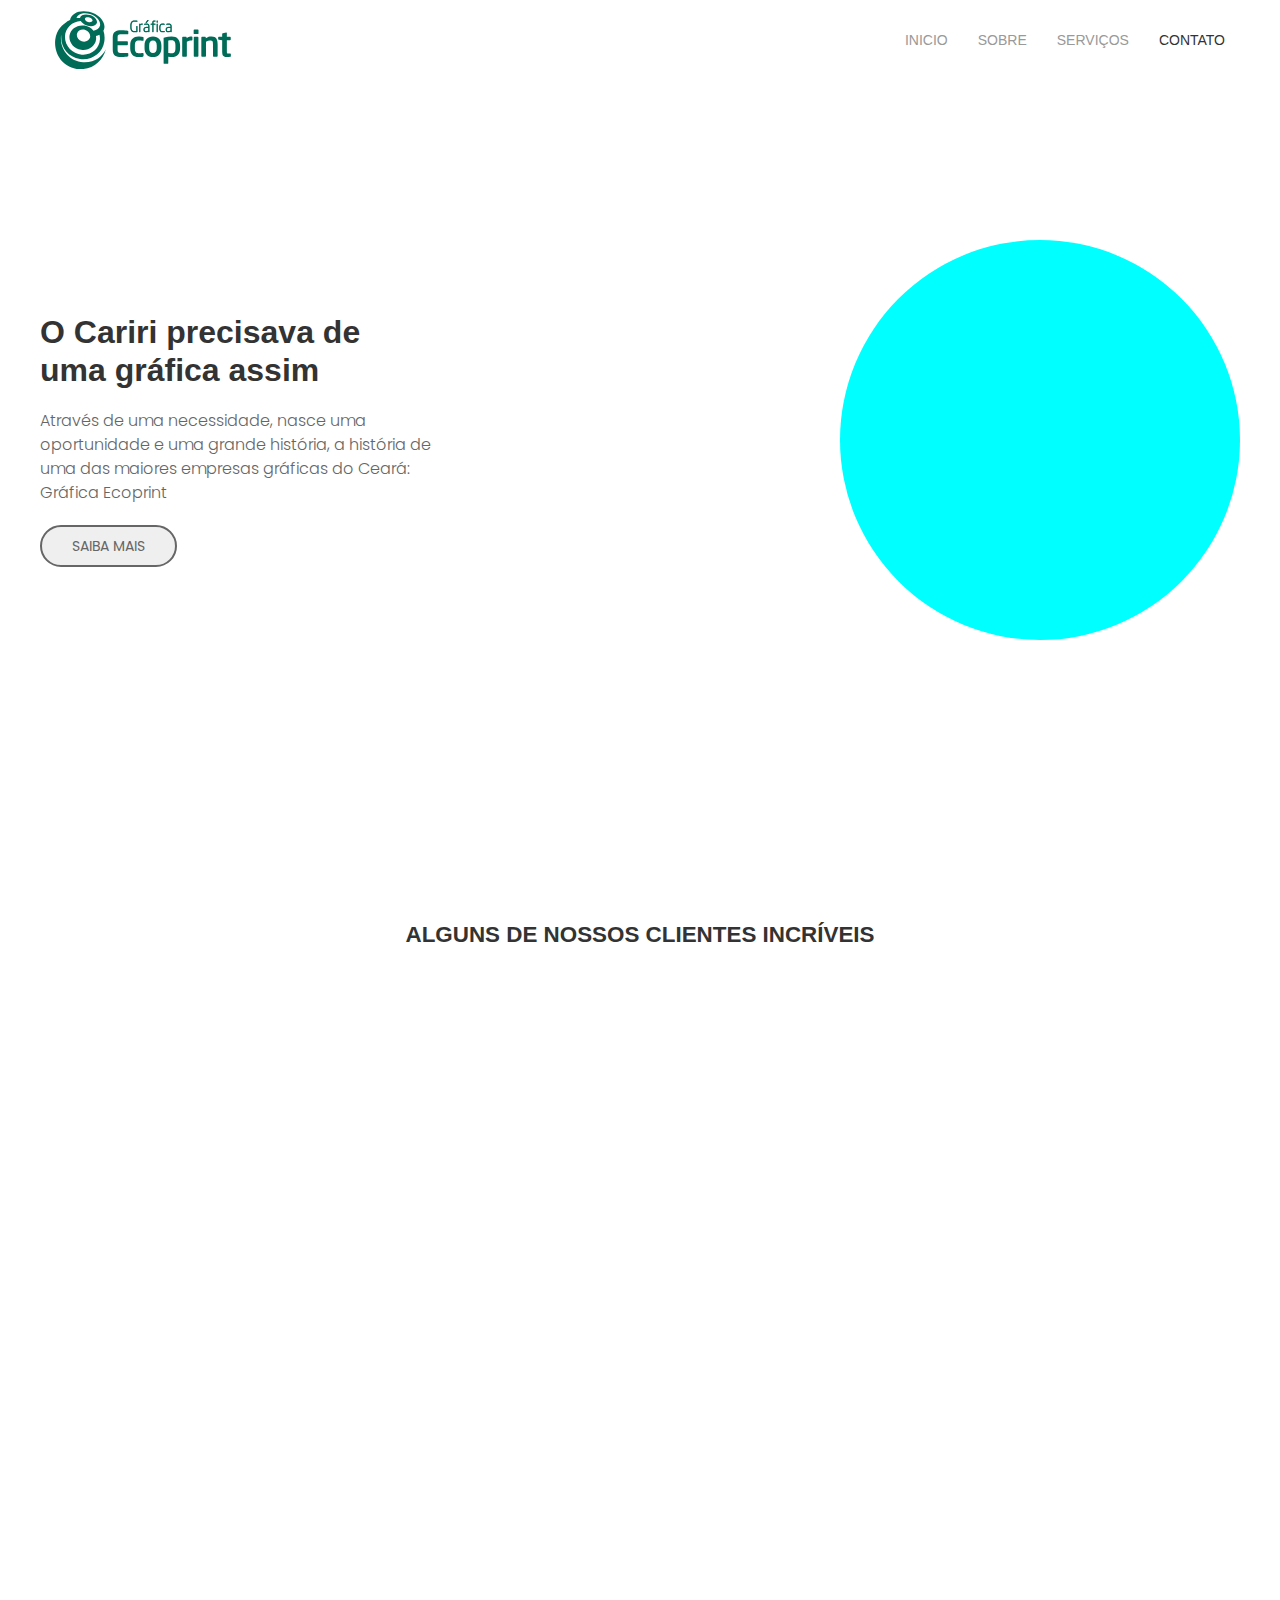
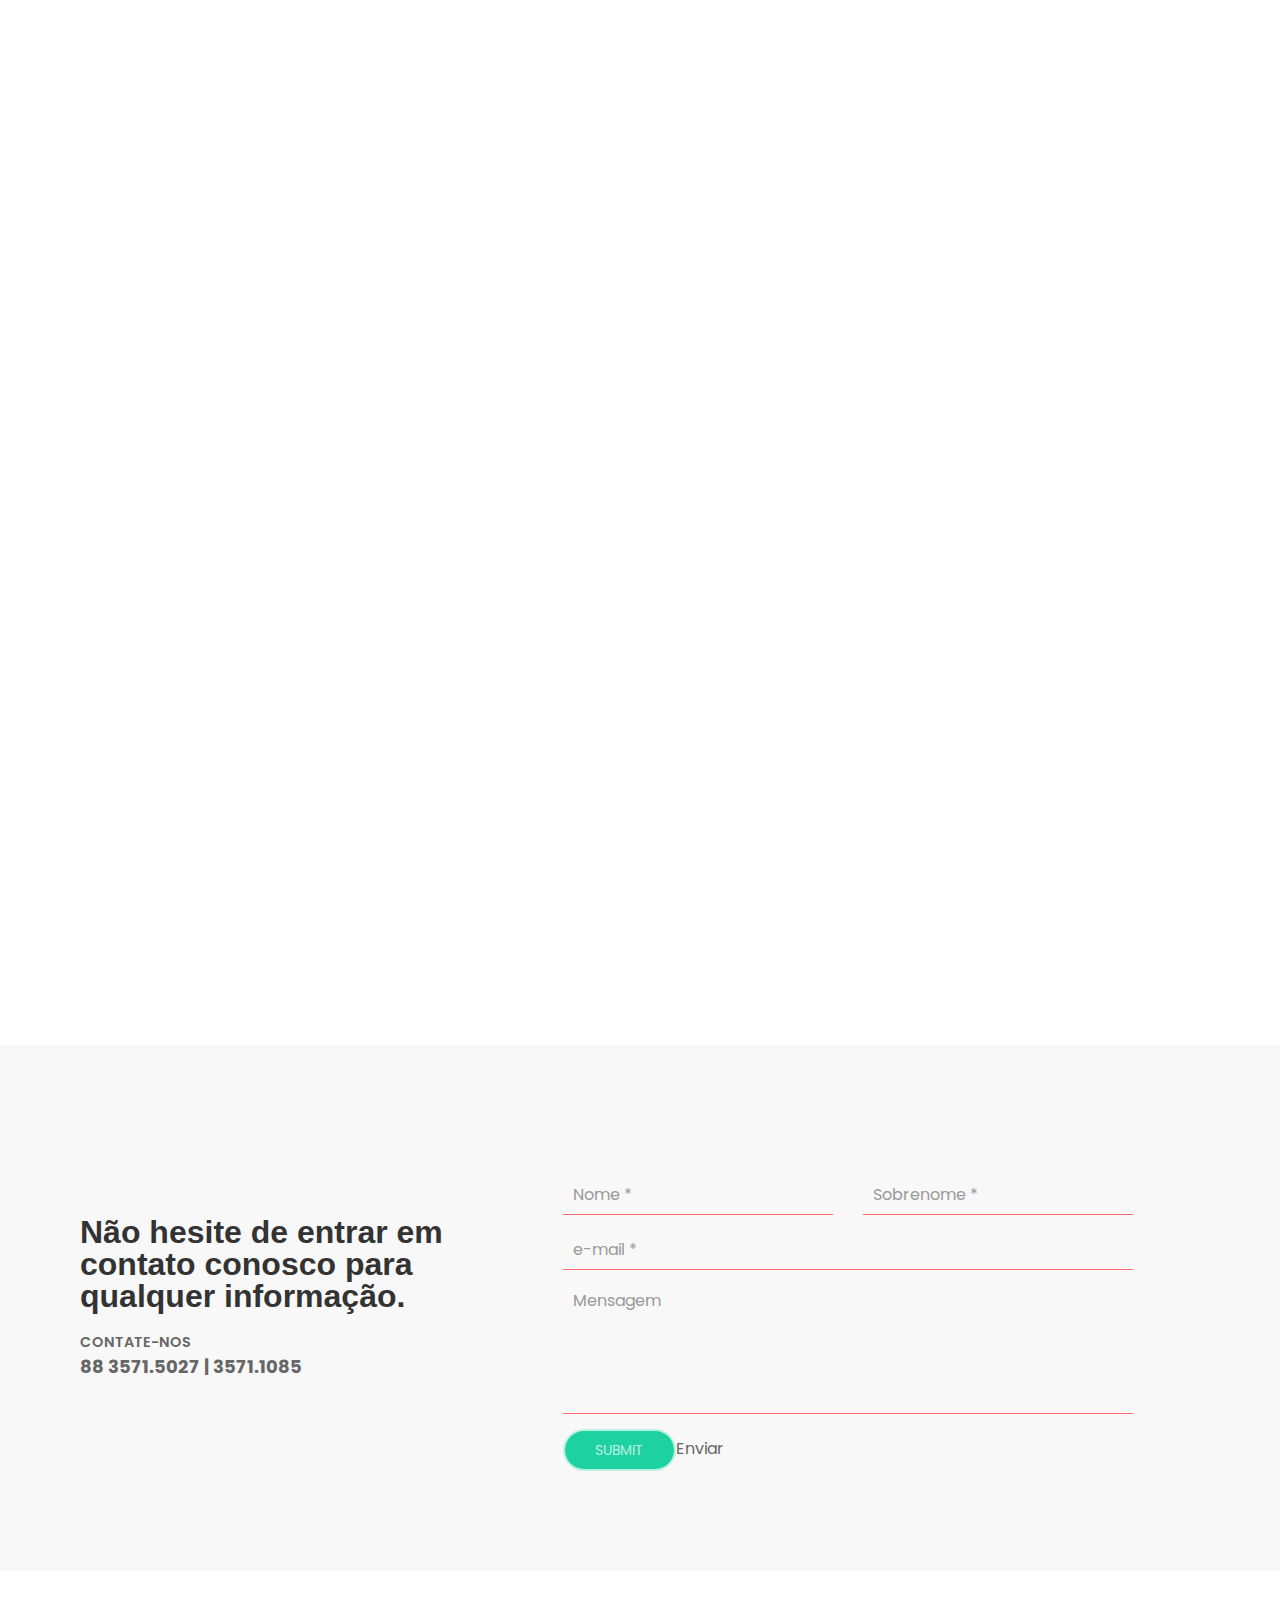
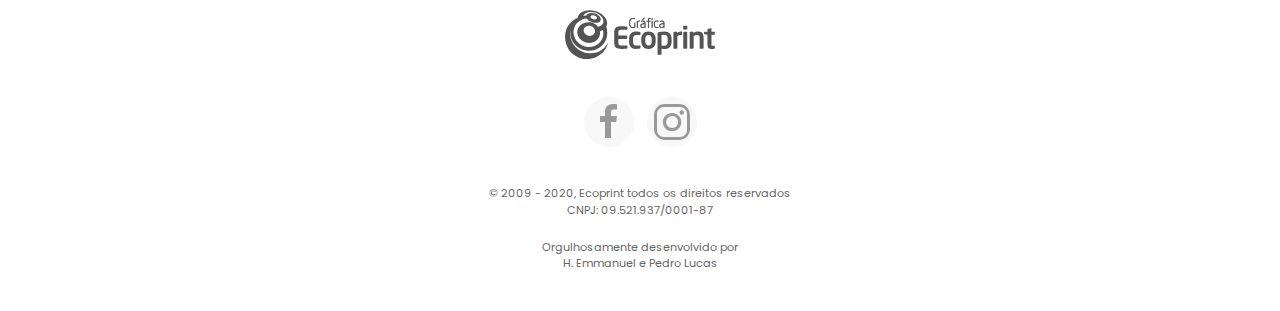
==== commit 9bc71b0b: "edição do form" ====
--- a/index.html
+++ b/index.html
@@ -173,22 +173,22 @@
                 <p>Contate-nos<br><span>88 3571.5027 | 3571.1085</span></p>
             </div>
             <div class="form uk-align-center">
-                <form action=" " method="post " class="uk-grid-small " uk-grid>
+                <form  action="sendEmail.php" method="post " name="form" class="uk-grid-small " uk-grid>
                     <div class="uk-width-1-2@s ">
-                        <input class="uk-input " type="text " placeholder="Nome * " required>
+                        <input class="uk-input " type="text " name="nome" placeholder="Nome * " required>
                     </div>
                     <div class="uk-width-1-2@s ">
-                        <input class="uk-input " type="text " placeholder="Sobrenome * " required>
+                        <input class="uk-input " type="text "name="sobrenome" placeholder="Sobrenome * " required>
                     </div>
                     <div class="uk-width-1-1@s ">
-                        <input class="uk-input " type="email " placeholder="e-mail * " required>
-                    </div>
-                    <div>
-                        <textarea class="uk-textarea " cols="70 " rows="5 " placeholder="Mensagem " required
+                        <input class="uk-input " type="email "name="email" placeholder="e-mail * " required>
+                    </div>
+                    <div>
+                        <textarea class="uk-textarea " cols="70 " rows="5 "  name="mensagem" placeholder="Mensagem " required
                             style="resize: none"></textarea>
                     </div>
                     <div>
-                        <button class="uk-button ecoBtn bgPrimary uk-light ">Enviar</button>
+                        <input type="submit" class="uk-button ecoBtn bgPrimary uk-light ">Enviar</input>
                     </div>
                 </form>
             </div>
--- a/lib/css/style.css
+++ b/lib/css/style.css
@@ -215,8 +215,8 @@
 }
 
 footer .uk-icon{
-    width: 80px;
-    height: 80px;
+    width: 50px;
+    height: 50px;
 } 
 
 
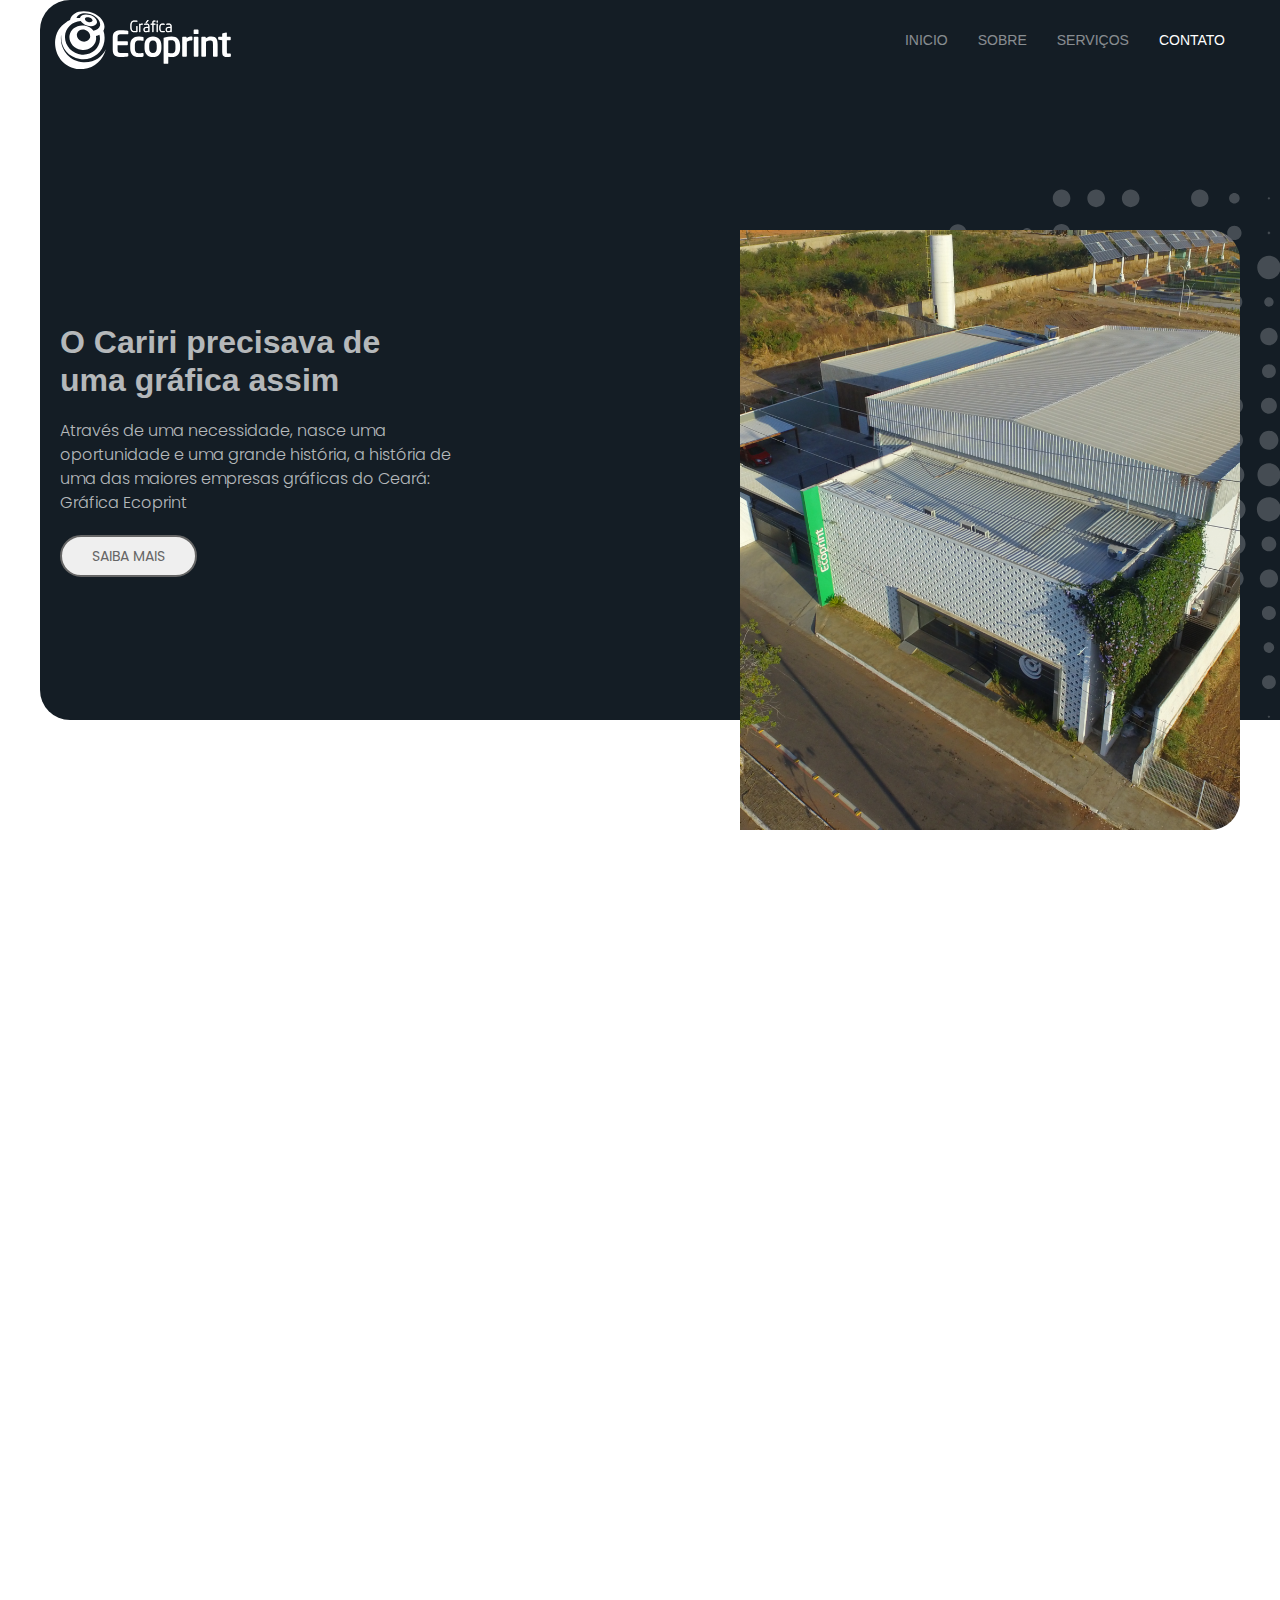
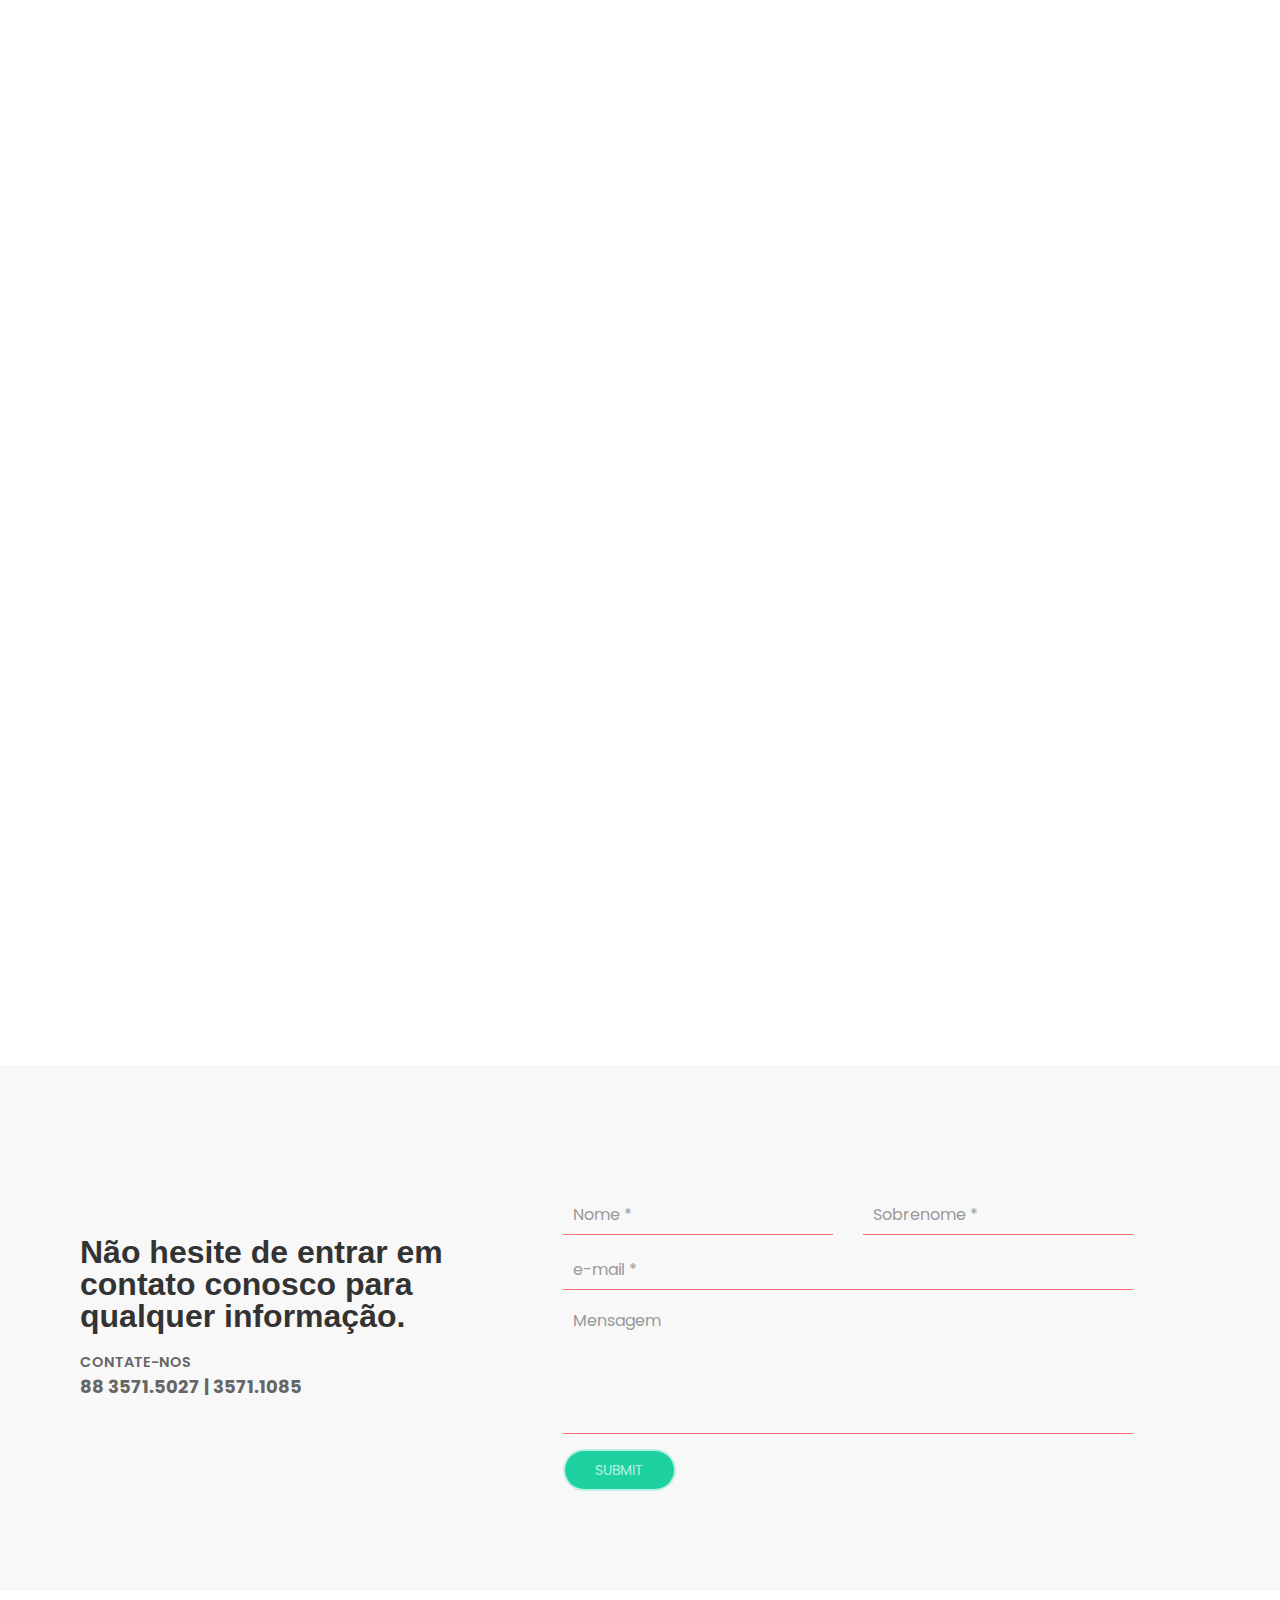
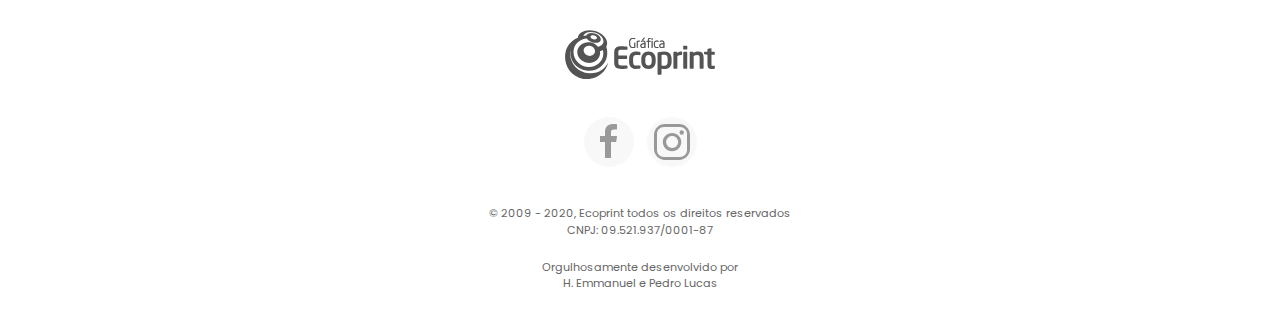
==== commit f8f91af0: "Resposnividade header" ====
--- a/index.html
+++ b/index.html
@@ -11,14 +11,14 @@
 </head>
 
 <body>
-    <header class="uk-container" id="top">
+    <header class="uk-container uk-container-medium" id="top">
         <div class="uk-position-relative">
             <div class="uk-navbar-left">
-                <a class="uk-navbar-item uk-logo" href="#"> <img src="lib/images/logoEcoprint.svg"
+                <a class="uk-navbar-item uk-logo" href="#"> <img src="lib/images/logoEcoprintLight.svg"
                         alt="Bem Vindo à gráfica Ecoprint"> </a>
             </div>
             <div class="uk-position-top uk-visible@m">
-                <nav class="uk-navbar-container uk-navbar-transparent" uk-navbar>
+                <nav class="uk-navbar-container uk-navbar-transparent uk-light" uk-navbar>
                     <div class="uk-navbar-right">
                         <ul class="uk-navbar-nav">
                             <li><a href="index.html"> Inicio</a></li>
@@ -49,17 +49,22 @@
             </div>
             <!-- end offcanva -->
         </div>
-
+        <div class="shapeheader" ></div>
         <section class="section uk-section uk-flex uk-flex-row">
-            <header class="uk-panel uk-panel-box">
-                <h1> O Cariri precisava de<br> uma gráfica assim</h1>
-                <p> Através de uma necessidade, nasce uma oportunidade e uma grande história, a história de uma das
+            <header class="uk-panel uk-panel-box ">
+                <h1 class="uk-light"> O Cariri precisava de<br> uma gráfica assim</h1>
+                <p class="uk-light"> Através de uma necessidade, nasce uma oportunidade e uma grande história, a história de uma das
                     maiores empresas gráficas do Ceará: Gráfica Ecoprint</p>
                 <button class="uk-button ecoBtn">Saiba Mais</button>
             </header>
             <div class="objCircle"></div>
+            <div class="halftone">
+                <img src="lib/images/about/halftone.svg" alt="halftone" sizes="300px">
+            </div>
         </section>
+        
     </header>
+    
     <div class="uk-padding"></div>
     <section class="uk-container uk-container-large">
         <header class="uk-text-center uk-padding "
@@ -173,22 +178,22 @@
                 <p>Contate-nos<br><span>88 3571.5027 | 3571.1085</span></p>
             </div>
             <div class="form uk-align-center">
-                <form  action="sendEmail.php" method="post " name="form" class="uk-grid-small " uk-grid>
+                <form action="sendEmail.php" method="post " name="form" class="uk-grid-small " uk-grid>
                     <div class="uk-width-1-2@s ">
                         <input class="uk-input " type="text " name="nome" placeholder="Nome * " required>
                     </div>
                     <div class="uk-width-1-2@s ">
-                        <input class="uk-input " type="text "name="sobrenome" placeholder="Sobrenome * " required>
+                        <input class="uk-input " type="text " name="sobrenome" placeholder="Sobrenome * " required>
                     </div>
                     <div class="uk-width-1-1@s ">
-                        <input class="uk-input " type="email "name="email" placeholder="e-mail * " required>
-                    </div>
-                    <div>
-                        <textarea class="uk-textarea " cols="70 " rows="5 "  name="mensagem" placeholder="Mensagem " required
-                            style="resize: none"></textarea>
-                    </div>
-                    <div>
-                        <input type="submit" class="uk-button ecoBtn bgPrimary uk-light ">Enviar</input>
+                        <input class="uk-input " type="email " name="email" placeholder="e-mail * " required>
+                    </div>
+                    <div>
+                        <textarea class="uk-textarea " cols="70 " rows="5 " name="mensagem" placeholder="Mensagem "
+                            required style="resize: none"></textarea>
+                    </div>
+                    <div>
+                        <input type="submit" class="uk-button ecoBtn bgPrimary uk-light "></input>
                     </div>
                 </form>
             </div>
@@ -197,14 +202,16 @@
     <footer class="uk-paddiing-large uk-margin uk-height-medium">
         <div>
             <a class="logo" href="#top" uk-scroll><img src="lib/images/logoEcoprint.svg"
-                alt="Bem Vindo à gráfica Ecoprint" width="150px"></a>
+                    alt="Bem Vindo à gráfica Ecoprint" width="150px"></a>
         </div>
         <div>
-            <a href="https://pt-br.facebook.com/graficaecoprint/" target="_blank" class="uk-icon-button  uk-margin-small-right" uk-icon="icon: facebook; ratio: 2"></a>
-            <a href="https://www.instagram.com/grafica.ecoprint/" target="_blank" class="uk-icon-button" uk-icon="icon: instagram; ratio: 2"></a>
+            <a href="https://pt-br.facebook.com/graficaecoprint/" target="_blank"
+                class="uk-icon-button  uk-margin-small-right" uk-icon="icon: facebook; ratio: 2"></a>
+            <a href="https://www.instagram.com/grafica.ecoprint/" target="_blank" class="uk-icon-button"
+                uk-icon="icon: instagram; ratio: 2"></a>
         </div>
         <div>
-            
+
 
             <p>© 2009 - 2020, Ecoprint todos os direitos reservados<br>
                 CNPJ: 09.521.937/0001-87</p>
--- a/lib/css/style.css
+++ b/lib/css/style.css
@@ -3,9 +3,6 @@
 @import url("uikit.css");
 @import url("uikit-rtl.css");
 
-.nav ul li a:active{
-    border-bottom: 3px solid red;
-}
 
 .section {
     justify-content: space-between;
@@ -16,6 +13,7 @@
 .section header {
     min-width: 300px;
     max-width: 400px;
+    margin-left: 20px;
 }
 
 .section header h1 {
@@ -36,10 +34,34 @@
 }
 
 .objCircle {
-    background-color: aqua;
-    width: 400px;
-    height: 400px;
-    border-radius: 50%;
+    background-image: url("../images/about/Eco3.JPG");
+    background-position: center center;
+    background-size: cover;
+    background-repeat: no-repeat;
+    width: 500px;
+    height: 600px;
+    border-radius: 0 30px 30px 0;
+    transform: translateY(80px);
+}
+
+.shapeheader{
+    z-index: -3;
+    width: 100%;
+    min-width: 100%;
+    height: 80vh;
+    background: rgb(20, 29, 37);
+    border-radius: 30px 0 0 30px;
+    position: absolute;
+    top: 0;
+    right: 0;
+    padding: 100px 0;
+    transform: translateX(40px);
+}
+
+.halftone{
+    position: absolute;
+    z-index: -2;
+    transform: translateX(800px);
 }
 
 .uk-text-center h2 {
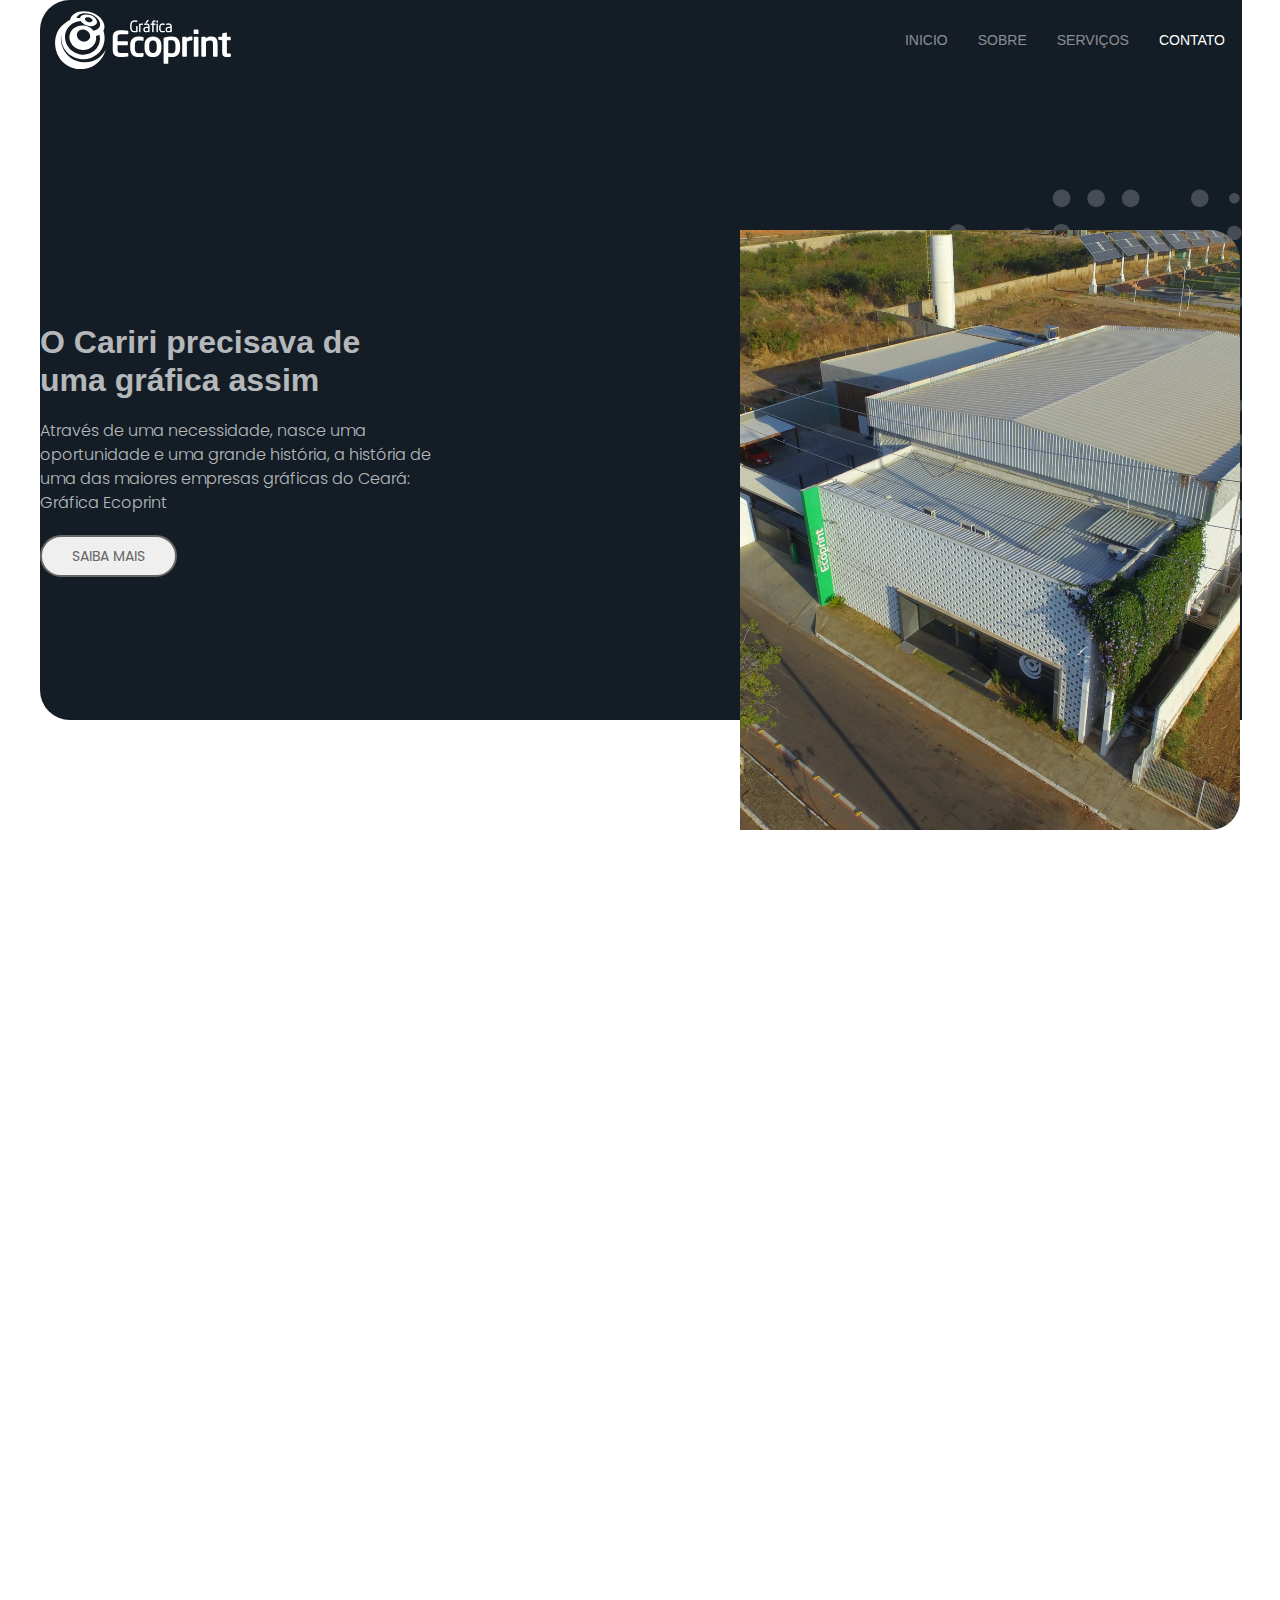
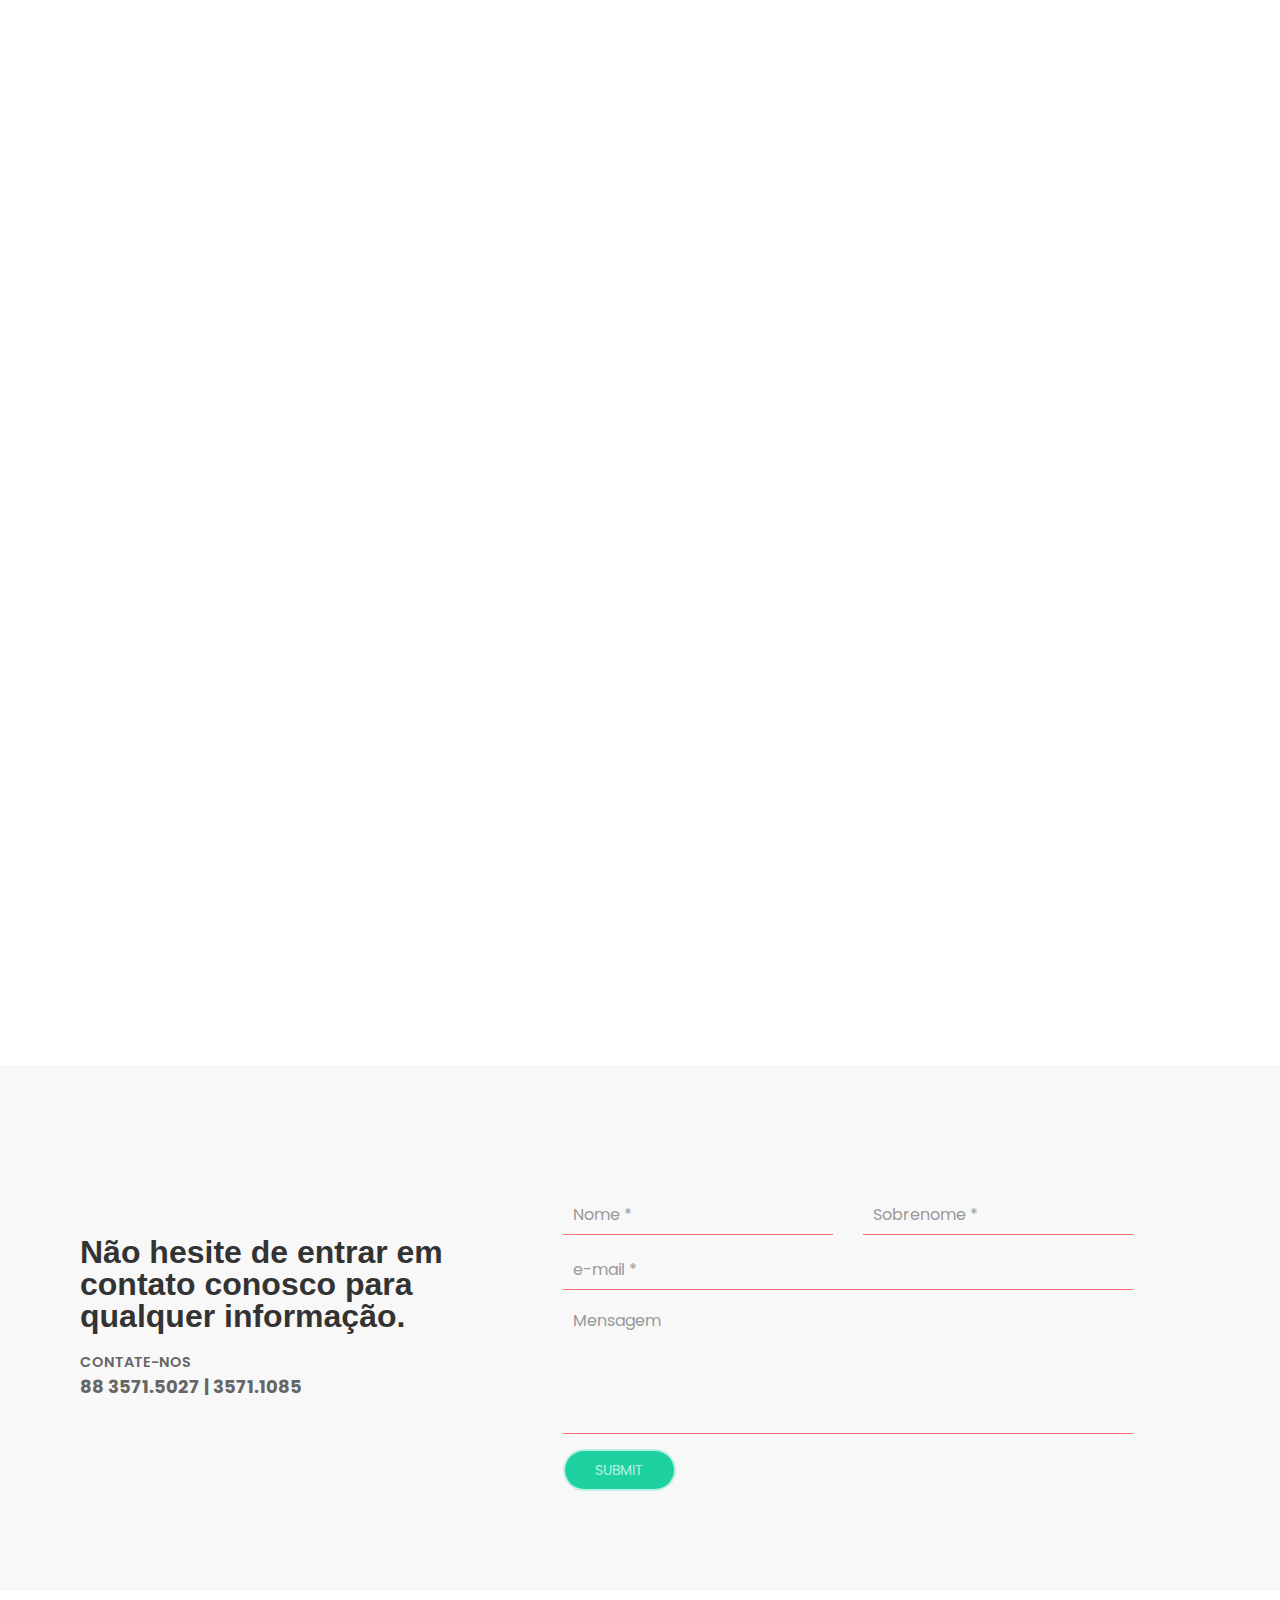
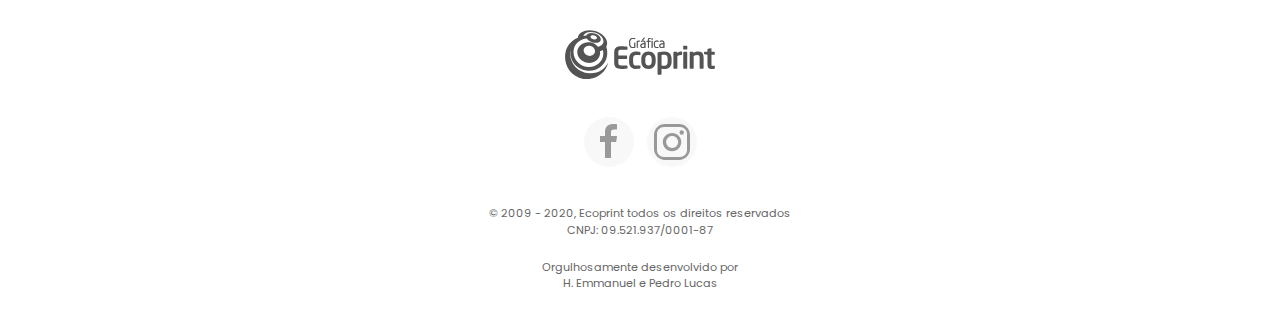
==== commit 40c14297: "ajuste final" ====
--- a/index.html
+++ b/index.html
@@ -49,22 +49,26 @@
             </div>
             <!-- end offcanva -->
         </div>
-        <div class="shapeheader" ></div>
+        <div class="shapeheader uk-position-top"></div>
         <section class="section uk-section uk-flex uk-flex-row">
             <header class="uk-panel uk-panel-box ">
                 <h1 class="uk-light"> O Cariri precisava de<br> uma gráfica assim</h1>
-                <p class="uk-light"> Através de uma necessidade, nasce uma oportunidade e uma grande história, a história de uma das
+                <p class="uk-light"> Através de uma necessidade, nasce uma oportunidade e uma grande história, a
+                    história de uma das
                     maiores empresas gráficas do Ceará: Gráfica Ecoprint</p>
                 <button class="uk-button ecoBtn">Saiba Mais</button>
             </header>
-            <div class="objCircle"></div>
+            <div class="objCircle">
+
+            </div>
             <div class="halftone">
                 <img src="lib/images/about/halftone.svg" alt="halftone" sizes="300px">
             </div>
+
         </section>
-        
+
     </header>
-    
+
     <div class="uk-padding"></div>
     <section class="uk-container uk-container-large">
         <header class="uk-text-center uk-padding "
--- a/lib/css/style.css
+++ b/lib/css/style.css
@@ -13,7 +13,6 @@
 .section header {
     min-width: 300px;
     max-width: 400px;
-    margin-left: 20px;
 }
 
 .section header h1 {
@@ -42,19 +41,17 @@
     height: 600px;
     border-radius: 0 30px 30px 0;
     transform: translateY(80px);
+    z-index: 10;
 }
 
 .shapeheader{
-    z-index: -3;
-    width: 100%;
-    min-width: 100%;
+    z-index: -2;
+    width: 93.9vw;
     height: 80vh;
     background: rgb(20, 29, 37);
     border-radius: 30px 0 0 30px;
-    position: absolute;
     top: 0;
     right: 0;
-    padding: 100px 0;
     transform: translateX(40px);
 }
 
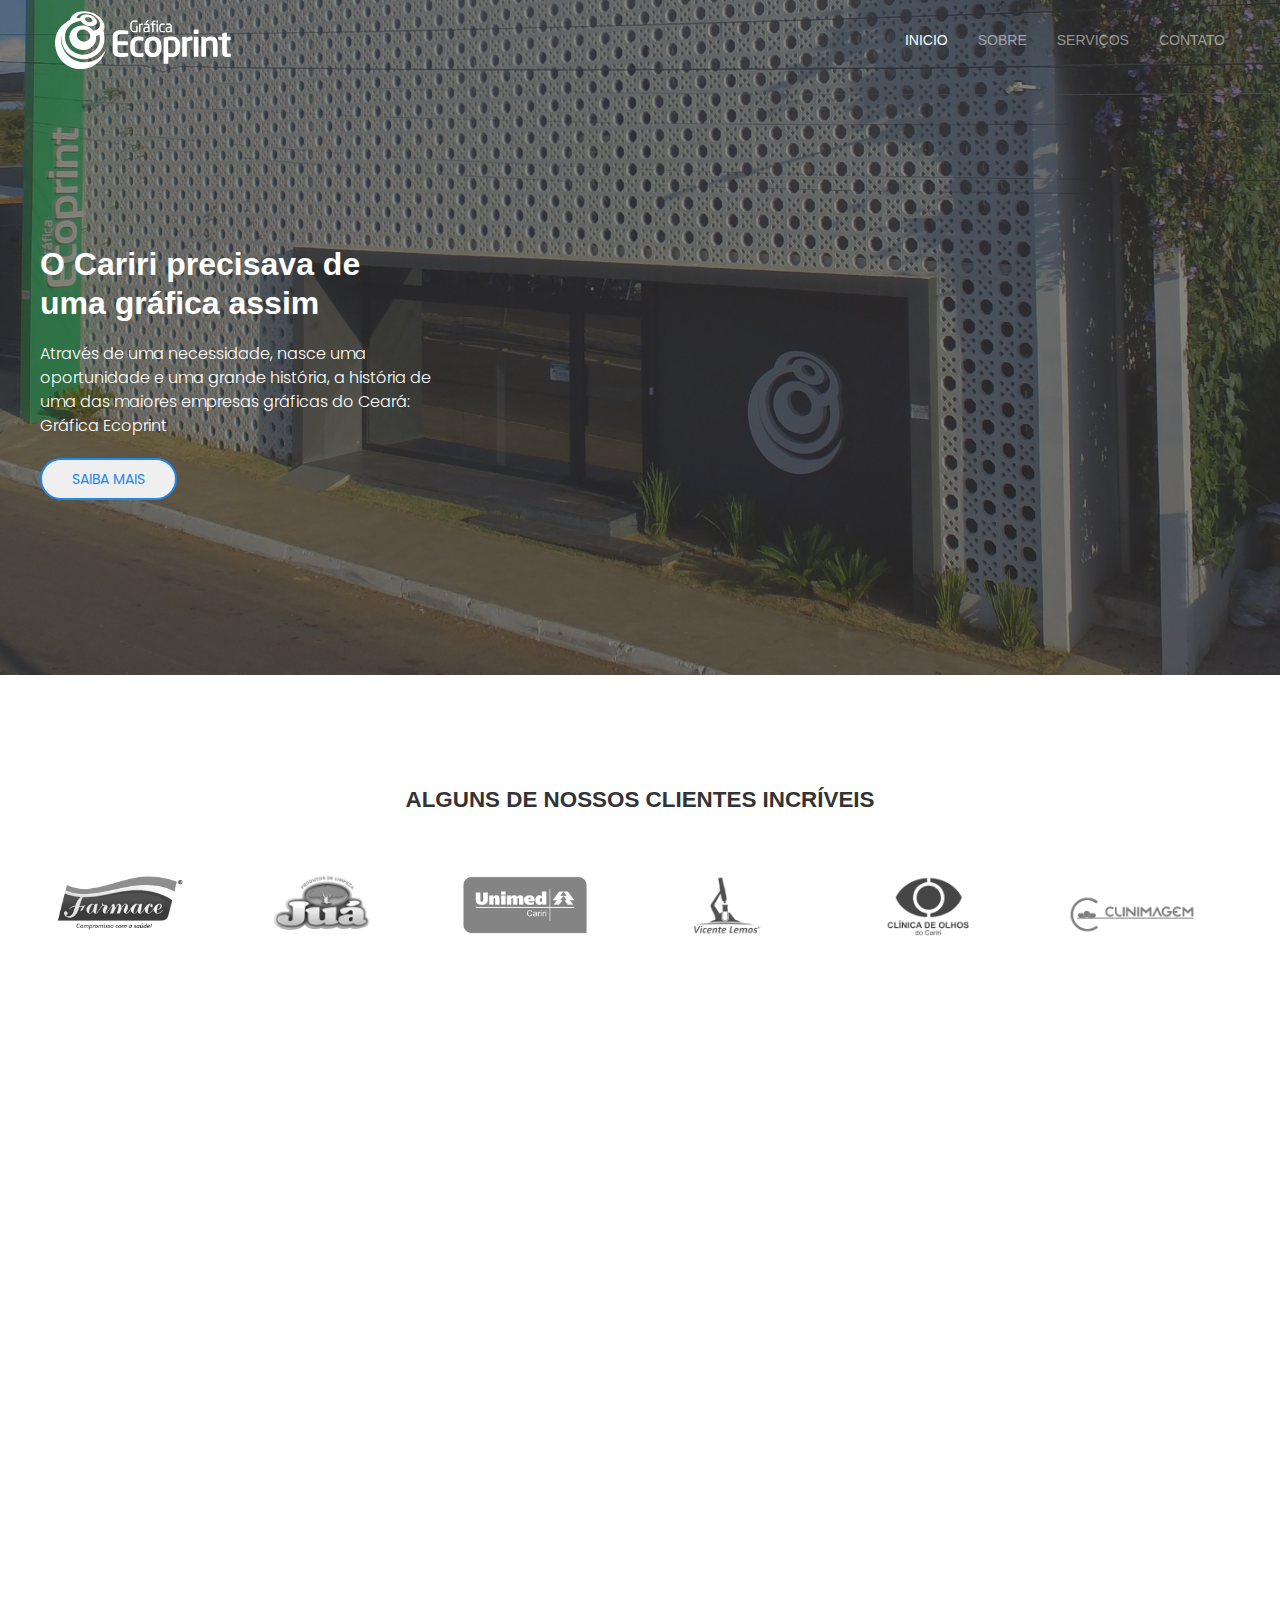
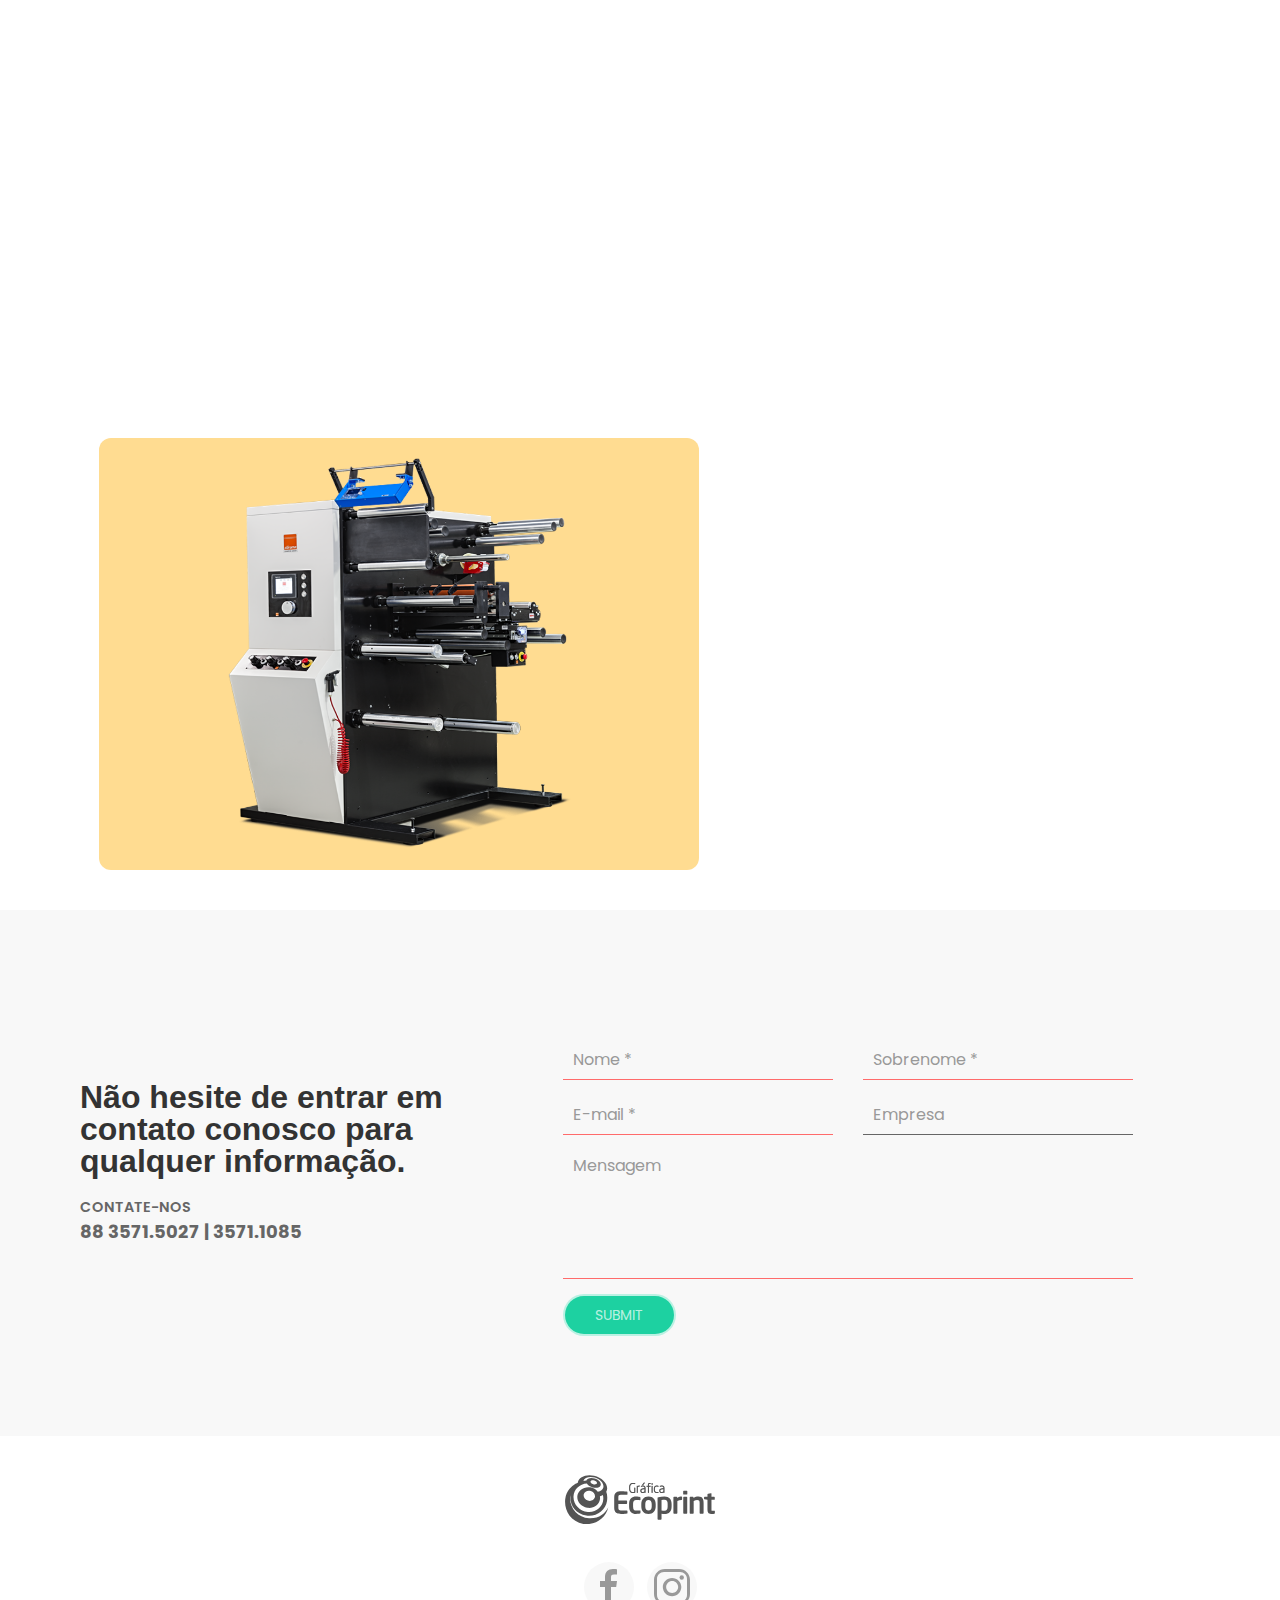
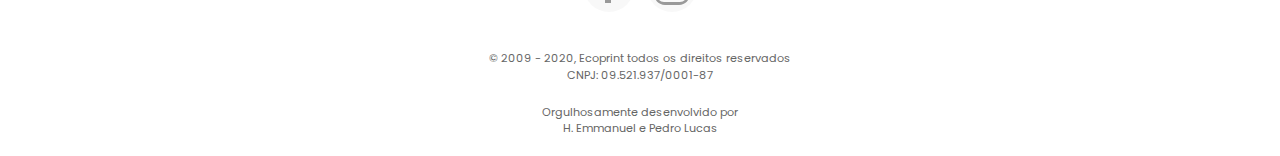
==== commit 2d1be461: "Add files via upload" ====
--- a/index.html
+++ b/index.html
@@ -21,10 +21,10 @@
                 <nav class="uk-navbar-container uk-navbar-transparent uk-light" uk-navbar>
                     <div class="uk-navbar-right">
                         <ul class="uk-navbar-nav">
-                            <li><a href="index.html"> Inicio</a></li>
+                            <li class="uk-active"><a href="index.html"> Inicio</a></li>
                             <li><a href="sobre.html"> Sobre</a></li>
                             <li><a href="servicos.html"> Serviços</a></li>
-                            <li class="uk-active"><a href="contato.html"> Contato</a></li>
+                            <li><a href="contato.html"> Contato</a></li>
                         </ul>
                     </div>
                 </nav>
@@ -49,21 +49,17 @@
             </div>
             <!-- end offcanva -->
         </div>
-        <div class="shapeheader uk-position-top"></div>
+        <div class="shapeheaderr uk-position-top"></div>
         <section class="section uk-section uk-flex uk-flex-row">
             <header class="uk-panel uk-panel-box ">
                 <h1 class="uk-light"> O Cariri precisava de<br> uma gráfica assim</h1>
                 <p class="uk-light"> Através de uma necessidade, nasce uma oportunidade e uma grande história, a
                     história de uma das
                     maiores empresas gráficas do Ceará: Gráfica Ecoprint</p>
-                <button class="uk-button ecoBtn">Saiba Mais</button>
+                    <a href="sobre.html">
+                        <button class="uk-button ecoBtn">Saiba Mais</button>
+                    </a>        
             </header>
-            <div class="objCircle">
-
-            </div>
-            <div class="halftone">
-                <img src="lib/images/about/halftone.svg" alt="halftone" sizes="300px">
-            </div>
 
         </section>
 
@@ -120,9 +116,15 @@
     <div class="services uk-container uk-continer-xlarge ">
         <article class="uk-flex uk-flex-row uk-flex-wrap ">
             <div class="shape bgBlue uk-align-center"
+                uk-parallax="background-color: #703CDA,#5F27CD; border-color: #00f,#f00; viewport: 0.5"
                 uk-scrollspy="cls: uk-animation-slide-left; repeat: false; delay: 1000">
                 <img src="lib/images/machines/digital.png " alt="Impressora Plotter " max-width="600px ">
             </div>
+            <!-- <div id="test-color" class="test-color uk-height-large uk-overflow-hidden uk-flex uk-flex-top" uk-parallax="background-color: yellow,white; border-color: #00f,#f00; viewport: 0.5" style="border: 10px solid #000;">
+
+                <h1 class="uk-width-1-2@m uk-text-center uk-margin-auto uk-margin-auto-vertical" uk-parallax="target: #test-target; color: #0f0; viewport: 0.5">Headline</h1>
+            
+            </div> -->
             <div class="uk-align-center ">
                 <header class="uk-text-center uk-text-left@m"
                     uk-scrollspy="cls: uk-animation-slide-right; repeat: false; delay: 1000">
@@ -137,6 +139,7 @@
         </article>
         <article class="uk-margin uk-flex uk-flex-row-reverse uk-flex-wrap ">
             <div class="shape bgPrimary uk-align-center"
+                uk-parallax="background-color: #4AE6BC,#1DD1A1; border-color: #00f,#f00; viewport: 0.5"
                 uk-scrollspy="cls: uk-animation-slide-right; repeat: false; delay: 1000">
                 <img src="lib/images/machines/offset.png " alt="Impressora Offset" width="600px ">
             </div>
@@ -154,8 +157,8 @@
             </div>
         </article>
         <article class="uk-margin uk-flex uk-flex-row uk-flex-wrap ">
-            <div class="shape bgYellow uk-flex uk-flex-center uk-align-center"
-                uk-scrollspy="cls: uk-animation-slide-left; repeat: false; delay: 1000">
+            <div class="shape bgYellow uk-flex uk-flex-center uk-align-center" uk-parallax="background-color: #FFDC91,#FECA57; border-color: #00f,#f00; viewport: 0.5
+                uk-scrollspy=" cls: uk-animation-slide-left; repeat: false; delay: 1000">
                 <img src="lib/images/machines/flexo.png " alt="Revisora " width="400px ">
             </div>
             <div class="uk-align-center ">
@@ -182,15 +185,18 @@
                 <p>Contate-nos<br><span>88 3571.5027 | 3571.1085</span></p>
             </div>
             <div class="form uk-align-center">
-                <form action="sendEmail.php" method="post " name="form" class="uk-grid-small " uk-grid>
+                <form action="./sendEmail.php" method="POST" name="form" class="uk-grid-small " uk-grid>
                     <div class="uk-width-1-2@s ">
                         <input class="uk-input " type="text " name="nome" placeholder="Nome * " required>
                     </div>
                     <div class="uk-width-1-2@s ">
                         <input class="uk-input " type="text " name="sobrenome" placeholder="Sobrenome * " required>
                     </div>
-                    <div class="uk-width-1-1@s ">
-                        <input class="uk-input " type="email " name="email" placeholder="e-mail * " required>
+                    <div class="uk-width-1-2@s ">
+                        <input class="uk-input " type="email " name="email" placeholder="E-mail * " required>
+                    </div>
+                    <div class="uk-width-1-2@s ">
+                        <input class="uk-input " type="empresa " name="empresa" placeholder="Empresa">
                     </div>
                     <div>
                         <textarea class="uk-textarea " cols="70 " rows="5 " name="mensagem" placeholder="Mensagem "
--- a/lib/css/style.css
+++ b/lib/css/style.css
@@ -7,7 +7,7 @@
 .section {
     justify-content: space-between;
     align-items: center;
-    min-height: 80vh;
+    min-height: 65vh;
 }
 
 .section header {
@@ -18,12 +18,14 @@
 .section header h1 {
     font-size: 2em;
     font-weight: 800;
+    color: white;
     /* text-transform: uppercase; */
 }
 
 .section header p {
     font-size: 1em;
     font-weight: 300;
+    color: white;
     /* text-transform: uppercase; */
 }
 
@@ -32,27 +34,18 @@
     border: 2px solid;
 }
 
-.objCircle {
-    background-image: url("../images/about/Eco3.JPG");
+.shapeheaderr{
+    background-image: url("../images/about/Eco6.jpg");
     background-position: center center;
     background-size: cover;
     background-repeat: no-repeat;
-    width: 500px;
-    height: 600px;
-    border-radius: 0 30px 30px 0;
-    transform: translateY(80px);
-    z-index: 10;
-}
-
-.shapeheader{
     z-index: -2;
-    width: 93.9vw;
-    height: 80vh;
-    background: rgb(20, 29, 37);
-    border-radius: 30px 0 0 30px;
-    top: 0;
-    right: 0;
-    transform: translateX(40px);
+    /* width: 100vw; */
+    height: 75vh;
+    /* border-radius: 30px 0 0 30px; */
+    /* top: 0; */
+    /* right: 0; */
+    /* transform: translateX(40px); */
 }
 
 .halftone{
